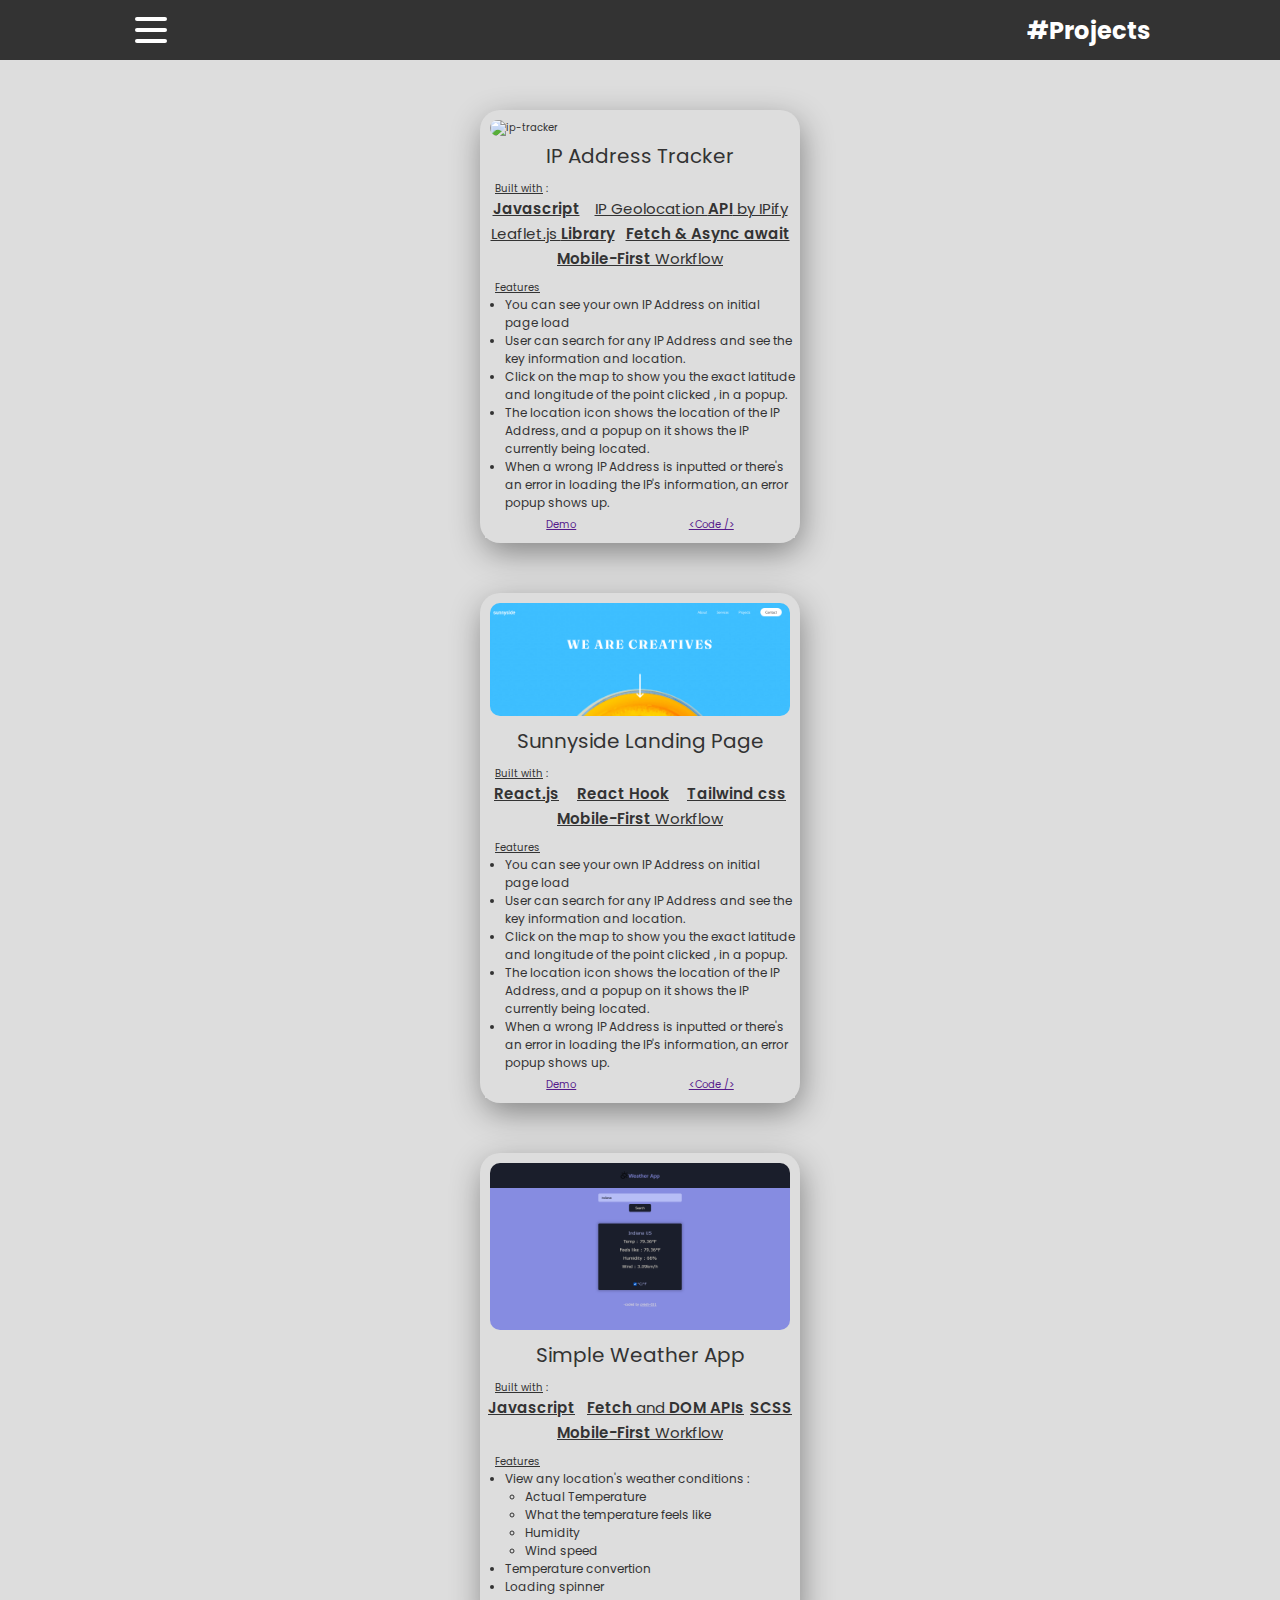
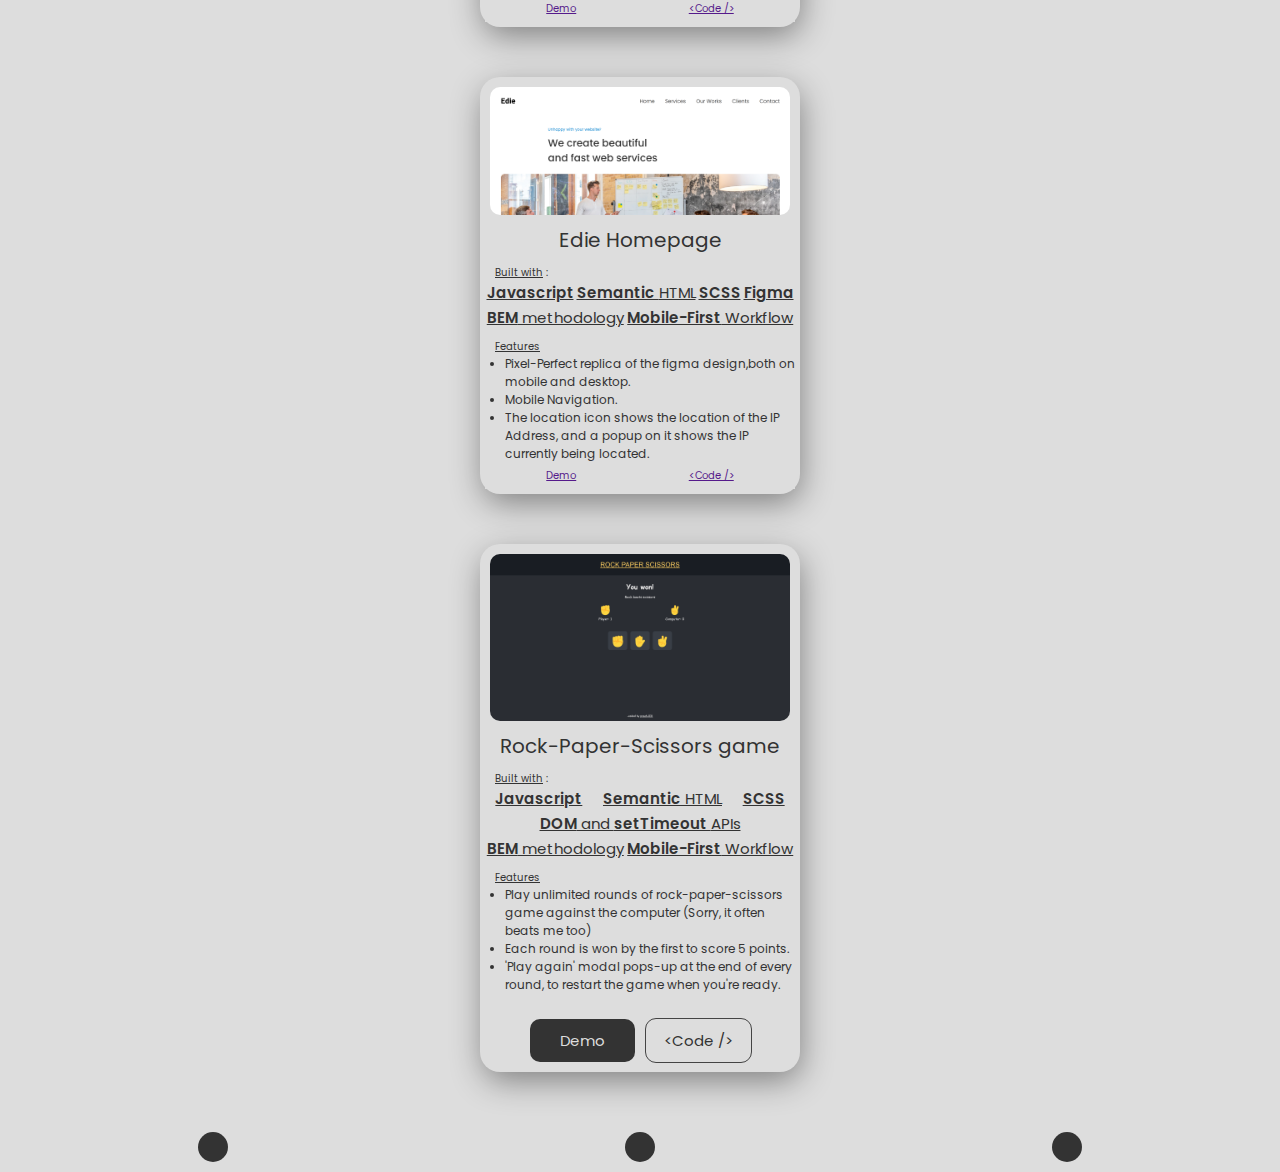
==== projects.html @ 95bb2ac0 "projects page ok" ====
<!DOCTYPE html>
<html lang="en">
  <head>
    <meta charset="UTF-8" />
    <meta http-equiv="X-UA-Compatible" content="IE=edge" />
    <meta name="viewport" content="width=device-width, initial-scale=1.0" />
    <title>Projects-page</title>
    <link rel="stylesheet" href="./css/main.css" />
    <!-- FA kit -->
    <script src="https://kit.fontawesome.com/8a6d734775.js" crossorigin="anonymous"></script>
  </head>
  <body class="projects-page">
    <header>
      <nav>
        <div class="navbar">
          <div class="container nav-container">
            <input class="checkbox" type="checkbox" name="" id="" />
            <div class="hamburger-lines">
              <span class="line line1"></span>
              <span class="line line2"></span>
              <span class="line line3"></span>
            </div>
            <div class="logo">
              <h1>&#35;Projects</h1>
            </div>

            <div class="menu-items">
              <li><a href="/">Home</a></li>
              <li><a href="#">projects</a></li>
              <li><a href="#">resume</a></li>
              <li><a href="#">about</a></li>
            </div>
          </div>
        </div>
      </nav>
    </header>
    <!-- Projects Main section -->
    <section class="projects-section">
      <!-- 1.IP Tracker Project -->
      <div class="project">
        <div><img src="./assets/Screen Shot 2022-09-09 at 16.42.26-fullpage.png" alt="ip-tracker" /></div>
        <div class="description">
          <p class="title">IP Address Tracker</p>
          <p><span class="underlined">Built with</span> :</p>
          <ul class="tools">
            <li><span class="bold">Javascript</span></li>
            <li>IP Geolocation <span class="bold">API</span> by IPify</li>
            <li>Leaflet.js <span class="bold">Library</span></li>
            <li class="bold">Fetch & Async await</li>
            <li><span class="bold">Mobile-First</span> Workflow</li>
          </ul>
          <p class="underlined">Features</p>
          <ul class="features">
            <li>You can see your own IP Address on initial page load</li>
            <li>User can search for any IP Address and see the key information and location.</li>
            <li>Click on the map to show you the exact latitude and longitude of the point clicked , in a popup.</li>
            <li>
              The location icon shows the location of the IP Address, and a popup on it shows the IP currently being
              located.
            </li>
            <li>
              When a wrong IP Address is inputted or there's an error in loading the IP's information, an error popup
              shows up.
            </li>
          </ul>
          <div class="links">
            <a href="">Demo</a>
            <a href="">&#60;Code /&#62;</a>
          </div>
        </div>
      </div>

      <!-- 2.Sunnyside Landing Page -->
      <div class="project">
        <div><img src="./assets/localhost_3000_ (1).png" /></div>
        <div class="description">
          <p class="title">Sunnyside Landing Page</p>
          <p><span class="underlined">Built with</span> :</p>
          <ul class="tools">
            <li><span class="bold">React.js</span></li>
            <li><span class="bold">React Hook</span></li>
            <li><span class="bold">Tailwind css</span></li>
            <li><span class="bold">Mobile-First</span> Workflow</li>
          </ul>
          <p class="underlined">Features</p>
          <ul class="features">
            <li>You can see your own IP Address on initial page load</li>
            <li>User can search for any IP Address and see the key information and location.</li>
            <li>Click on the map to show you the exact latitude and longitude of the point clicked , in a popup.</li>
            <li>
              The location icon shows the location of the IP Address, and a popup on it shows the IP currently being
              located.
            </li>
            <li>
              When a wrong IP Address is inputted or there's an error in loading the IP's information, an error popup
              shows up.
            </li>
          </ul>
          <div class="links">
            <a href="">Demo</a>
            <a href="">&#60;Code /&#62;</a>
          </div>
        </div>
      </div>
      <!-- 3.Weather App Project -->
      <div class="project">
        <div><img src="./assets/Screen Shot 2022-09-17 at 22.02.26-fullpage.png" /></div>
        <div class="description">
          <p class="title">Simple Weather App</p>
          <p><span class="underlined">Built with</span> :</p>
          <ul class="tools">
            <li><span class="bold">Javascript</span></li>
            <li></li>
            <li><span class="bold">Fetch</span> and <span class="bold">DOM APIs</span></li>
            <li class="bold">SCSS</li>
            <li><span class="bold">Mobile-First</span> Workflow</li>
          </ul>
          <p class="underlined">Features</p>
          <ul class="features">
            <li>
              View any location's weather conditions :
              <ul>
                <li>Actual Temperature</li>
                <li>What the temperature feels like</li>
                <li>Humidity</li>
                <li>Wind speed</li>
              </ul>
            </li>
            <li>Temperature convertion</li>
            <li>Loading spinner</li>
          </ul>
          <div class="links">
            <a href="">Demo</a>
            <a href="">&#60;Code /&#62;</a>
          </div>
        </div>
      </div>
      <!-- 4.Edie Homepage -->
      <div class="project">
        <div><img src="./assets/_C__Users_HP_Desktop_devchallenges_done_edie-homepage-master_index.html.png" /></div>
        <div class="description">
          <p class="title">Edie Homepage</p>
          <p><span class="underlined">Built with</span> :</p>
          <ul class="tools">
            <li><span class="bold">Javascript</span></li>
            <li><span class="bold">Semantic </span>HTML</li>
            <li><span class="bold">SCSS</span></li>
            <li><span class="bold">Figma</span></li>
            <li><span class="bold">BEM</span> methodology</li>
            <li><span class="bold">Mobile-First</span> Workflow</li>
          </ul>
          <p class="underlined">Features</p>
          <ul class="features">
            <li>Pixel-Perfect replica of the figma design,both on mobile and desktop.</li>
            <li>Mobile Navigation.</li>
            <li>
              The location icon shows the location of the IP Address, and a popup on it shows the IP currently being
              located.
            </li>
          </ul>
          <div class="links">
            <a href="">Demo</a>
            <a href="">&#60;Code /&#62;</a>
          </div>
        </div>
      </div>

      <!-- 4.Rock-Paper-Scissors -->
      <div class="project">
        <div><img src="./assets/Screen Shot 2022-09-06 at 10.25.56-fullpage.png" /></div>
        <div class="description">
          <p class="title">Rock-Paper-Scissors game</p>
          <p><span class="underlined">Built with</span> :</p>
          <ul class="tools">
            <li><span class="bold">Javascript</span></li>
            <li><span class="bold">Semantic</span> HTML</li>
            <li><span class="bold">SCSS</span></li>
            <li><span class="bold">DOM</span> and <span class="bold">setTimeout </span>APIs</li>
            <li><span class="bold">BEM</span> methodology</li>
            <li><span class="bold">Mobile-First</span> Workflow</li>
          </ul>
          <p class="underlined">Features</p>
          <ul class="features">
            <li>
              Play unlimited rounds of rock-paper-scissors game against the computer (Sorry, it often beats me too)
            </li>
            <li>Each round is won by the first to score 5 points.</li>
            <li>'Play again' modal pops-up at the end of every round, to restart the game when you're ready.</li>
          </ul>
          <div class="project-links">
            <a href="">Demo</a>
            <a href="">&#60;Code /&#62;</a>
          </div>
        </div>
      </div>
    </section>
    <!-- Footer-Links section -->
    <section class="links">
      <div>
        <i class="fa-brands fa-github"></i>
      </div>
      <div>
        <i class="fa-regular fa-envelope"></i>
      </div>
      <div>
        <i class="fa-brands fa-twitter"></i>
      </div>
    </section>
  </body>
</html>
---- css/main.css ----
@import"https://fonts.googleapis.com/css2?family=Poppins:ital,wght@0,100;0,200;0,300;0,400;0,500;0,600;0,700;0,800;0,900;1,100;1,200;1,300;1,400;1,500;1,600;1,700;1,800;1,900&display=swap";*{margin:0;padding:0;box-sizing:border-box}body{font-family:"Poppins",sans-serif}.container{max-width:1050px;width:90%;margin:auto}.navbar{width:100%;background-color:#333}.nav-container{display:flex;justify-content:space-between;align-items:center;height:62px}.navbar .menu-items{display:flex}.navbar .nav-container li{list-style:none}.navbar .nav-container a{text-decoration:none;color:#fff;font-weight:500;font-size:1.2rem;padding:.7rem}.navbar .nav-container a:hover{font-weight:bolder}.nav-container{display:block;position:relative;height:60px}.nav-container .checkbox{position:absolute;display:block;height:32px;width:32px;top:20px;left:20px;z-index:5;opacity:0;cursor:pointer}.nav-container .hamburger-lines{display:block;height:26px;width:32px;position:absolute;top:17px;left:20px;z-index:2;display:flex;flex-direction:column;justify-content:space-between}.nav-container .hamburger-lines .line{display:block;height:4px;width:100%;border-radius:10px;background:#fff}.nav-container .hamburger-lines .line1{transform-origin:0% 0%;transition:transform .4s ease-in-out}.nav-container .hamburger-lines .line2{transition:transform .2s ease-in-out}.nav-container .hamburger-lines .line3{transform-origin:0% 100%;transition:transform .4s ease-in-out}.navbar .menu-items{padding-top:120px;background-color:#333;height:100vh;width:100%;transform:translate(-150%);display:flex;flex-direction:column;margin-left:-40px;padding-left:50px;transition:transform .5s ease-in-out;text-align:center}.navbar .menu-items li{margin-bottom:1.2rem;font-size:1.5rem;font-weight:500}.logo{position:absolute;right:15px;font-size:1.2rem;color:#fff;height:100%;display:flex;align-items:center}.nav-container input[type=checkbox]:checked~.menu-items{transform:translateX(0)}.nav-container input[type=checkbox]:checked~.hamburger-lines .line1{transform:rotate(45deg)}.nav-container input[type=checkbox]:checked~.hamburger-lines .line2{transform:scaleY(0)}.nav-container input[type=checkbox]:checked~.hamburger-lines .line3{transform:rotate(-45deg)}.nav-container input[type=checkbox]:checked~.logo{display:none}.projects-page{background-color:#ddd;color:#333}.projects-page .projects-section{margin-top:5rem}.projects-page .projects-section .project{border-radius:20px;padding:.5rem;box-shadow:2px 10px 33px -2px rgba(0,0,0,.43);width:32rem;margin:0 auto 5rem auto}.projects-page .projects-section .project div:first-of-type{padding:.5rem}.projects-page .projects-section .project div:first-of-type img{width:100%;height:100%;object-fit:cover;border-radius:10px;transition:transform .3s ease-in-out}.projects-page .projects-section .project div:first-of-type img:hover{transform:scale(1.02)}.projects-page .projects-section .project .description .title{font-size:2rem;text-align:center;margin-bottom:1rem}.projects-page .projects-section .project .description .underlined{text-decoration:underline;margin-left:1rem}.projects-page .projects-section .project .description .tools{list-style-type:none;display:flex;flex-wrap:wrap;row-gap:.2rem;margin-bottom:1rem;justify-content:space-around}.projects-page .projects-section .project .description .tools li{font-size:1.5rem;text-decoration:underline}.projects-page .projects-section .project .description .tools .bold{font-weight:600}.projects-page .projects-section .project .description .features{padding:0 0 0 2rem}.projects-page .projects-section .project .description .features li{font-size:1.2rem}.projects-page .projects-section .project .description .features li ul{margin-left:2rem}.projects-page .projects-section .project .description .project-links{text-align:center;margin-top:2rem}.projects-page .projects-section .project .description .project-links a{display:inline-block;text-decoration:none;font-size:1.5rem;cursor:pointer;border-radius:10px;margin:0 .4rem}.projects-page .projects-section .project .description .project-links a:first-of-type{background-color:#333;color:#ddd;padding:1rem 3rem}.projects-page .projects-section .project .description .project-links a:last-of-type{background-color:rgba(0,0,0,0);outline:1px solid #444;color:#333;padding:1rem 1.8rem}*,*::after,*::before{padding:0;margin:0;box-sizing:border-box}html{font-size:62.5%;color:#ddd;position:relative;min-height:100%}.home-page{background-color:#333;margin-bottom:50px}.home-page .overall .hello{text-align:center;margin-top:5rem}.home-page .overall .intro{padding-left:2rem;list-style-type:square;margin-top:2rem}.home-page .overall .intro ::marker{font-size:1.5rem}.home-page .overall .intro__name{font-size:2rem;margin-bottom:.5rem}.home-page .overall .intro__role{font-size:1.5rem}.home-page .overall .homepage-links{display:flex;flex-direction:column;margin-top:4rem;margin-bottom:8rem;column-gap:2rem;font-size:.8rem;list-style-type:none}.home-page .overall .homepage-links div:first-of-type{display:flex;justify-content:center;column-gap:1rem;margin-bottom:.6rem}.home-page .overall .homepage-links div:last-of-type{display:flex;justify-content:center}.home-page .overall .underlined{text-decoration:underline}.home-page .main-footer{display:grid;place-items:center;padding:.5rem;bottom:0;position:absolute;bottom:0;left:0;width:100%}.home-page .main-footer a{color:inherit}.links{display:flex;justify-content:space-around;background-color:#ddd;padding:1rem 0}.links div{background-color:#333;border-radius:50%;overflow:hidden;padding:1.5rem;cursor:pointer;color:#ddd}.links .fa-brands,.links .fa-regular{font-size:50px}
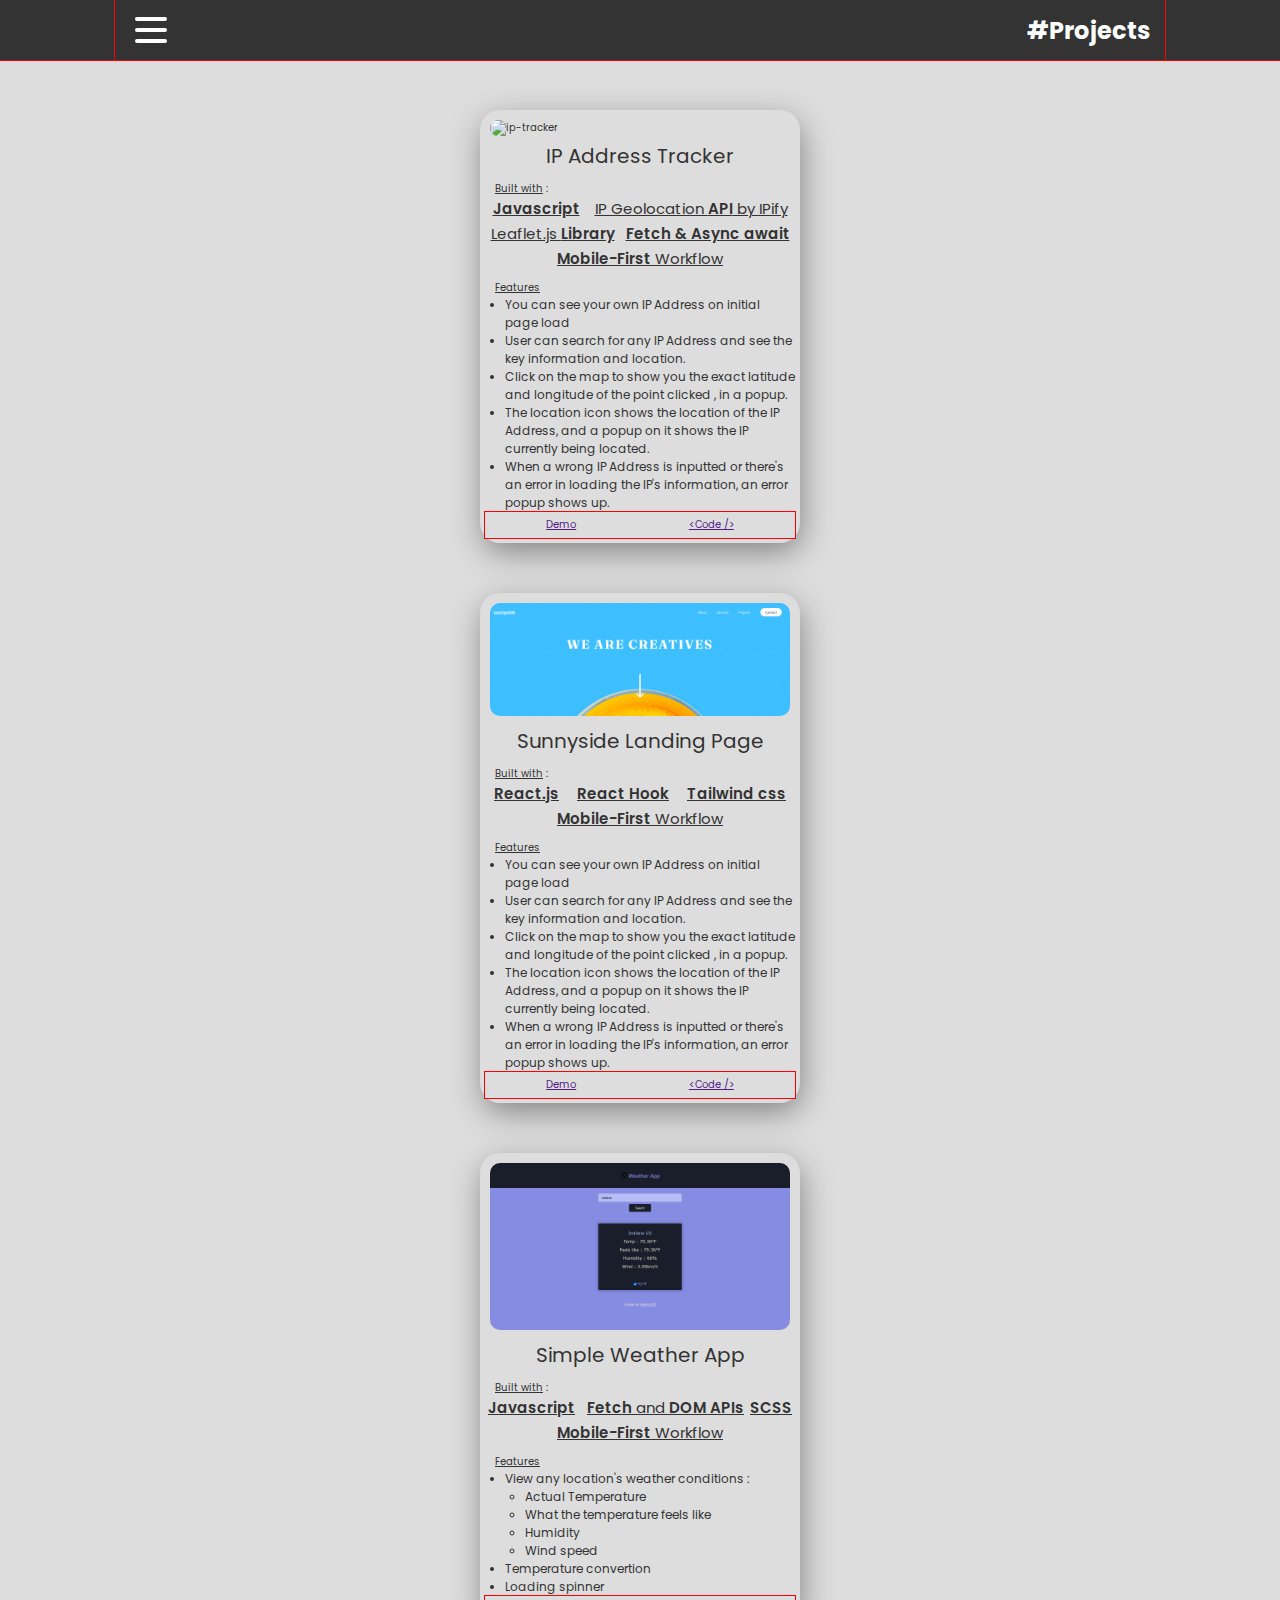
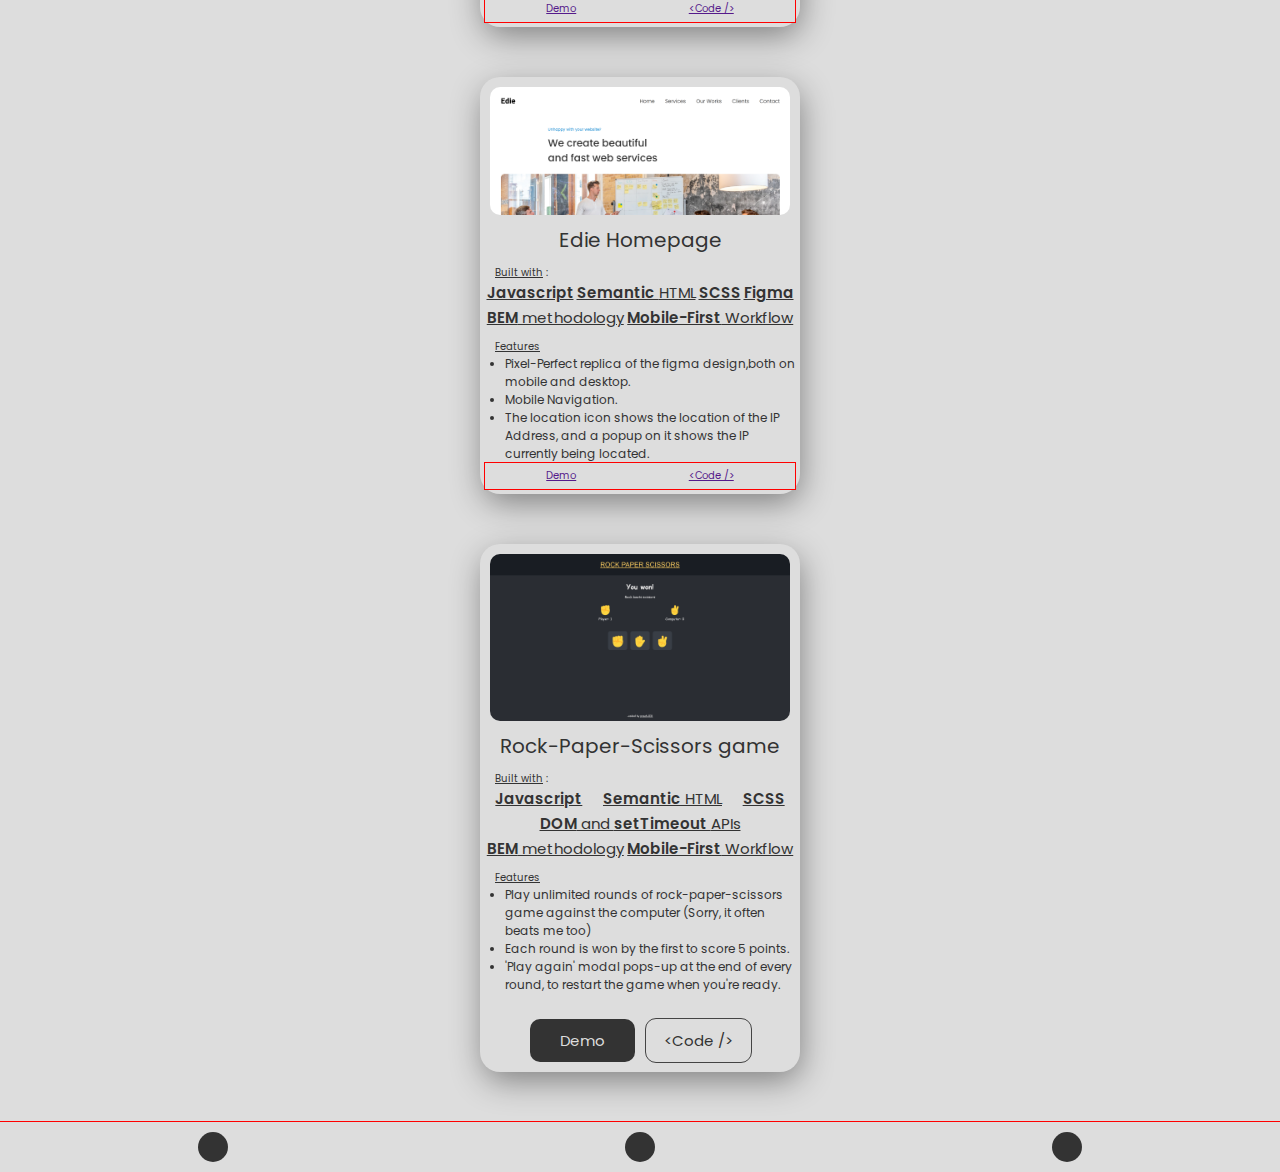
==== commit 90bd4306: "debugging homepage-links" ====
--- a/projects.html
+++ b/projects.html
@@ -6,6 +6,13 @@
     <meta name="viewport" content="width=device-width, initial-scale=1.0" />
     <title>Projects-page</title>
     <link rel="stylesheet" href="./css/main.css" />
+
+    <!-- favicon -->
+    <link rel="apple-touch-icon" sizes="180x180" href="/apple-touch-icon.png" />
+    <link rel="icon" type="image/png" sizes="32x32" href="/favicon-32x32.png" />
+    <link rel="icon" type="image/png" sizes="16x16" href="/favicon-16x16.png" />
+    <link rel="manifest" href="/site.webmanifest" />
+
     <!-- FA kit -->
     <script src="https://kit.fontawesome.com/8a6d734775.js" crossorigin="anonymous"></script>
   </head>
--- a/css/main.css
+++ b/css/main.css
@@ -1 +1 @@
-@import"https://fonts.googleapis.com/css2?family=Poppins:ital,wght@0,100;0,200;0,300;0,400;0,500;0,600;0,700;0,800;0,900;1,100;1,200;1,300;1,400;1,500;1,600;1,700;1,800;1,900&display=swap";*{margin:0;padding:0;box-sizing:border-box}body{font-family:"Poppins",sans-serif}.container{max-width:1050px;width:90%;margin:auto}.navbar{width:100%;background-color:#333}.nav-container{display:flex;justify-content:space-between;align-items:center;height:62px}.navbar .menu-items{display:flex}.navbar .nav-container li{list-style:none}.navbar .nav-container a{text-decoration:none;color:#fff;font-weight:500;font-size:1.2rem;padding:.7rem}.navbar .nav-container a:hover{font-weight:bolder}.nav-container{display:block;position:relative;height:60px}.nav-container .checkbox{position:absolute;display:block;height:32px;width:32px;top:20px;left:20px;z-index:5;opacity:0;cursor:pointer}.nav-container .hamburger-lines{display:block;height:26px;width:32px;position:absolute;top:17px;left:20px;z-index:2;display:flex;flex-direction:column;justify-content:space-between}.nav-container .hamburger-lines .line{display:block;height:4px;width:100%;border-radius:10px;background:#fff}.nav-container .hamburger-lines .line1{transform-origin:0% 0%;transition:transform .4s ease-in-out}.nav-container .hamburger-lines .line2{transition:transform .2s ease-in-out}.nav-container .hamburger-lines .line3{transform-origin:0% 100%;transition:transform .4s ease-in-out}.navbar .menu-items{padding-top:120px;background-color:#333;height:100vh;width:100%;transform:translate(-150%);display:flex;flex-direction:column;margin-left:-40px;padding-left:50px;transition:transform .5s ease-in-out;text-align:center}.navbar .menu-items li{margin-bottom:1.2rem;font-size:1.5rem;font-weight:500}.logo{position:absolute;right:15px;font-size:1.2rem;color:#fff;height:100%;display:flex;align-items:center}.nav-container input[type=checkbox]:checked~.menu-items{transform:translateX(0)}.nav-container input[type=checkbox]:checked~.hamburger-lines .line1{transform:rotate(45deg)}.nav-container input[type=checkbox]:checked~.hamburger-lines .line2{transform:scaleY(0)}.nav-container input[type=checkbox]:checked~.hamburger-lines .line3{transform:rotate(-45deg)}.nav-container input[type=checkbox]:checked~.logo{display:none}.projects-page{background-color:#ddd;color:#333}.projects-page .projects-section{margin-top:5rem}.projects-page .projects-section .project{border-radius:20px;padding:.5rem;box-shadow:2px 10px 33px -2px rgba(0,0,0,.43);width:32rem;margin:0 auto 5rem auto}.projects-page .projects-section .project div:first-of-type{padding:.5rem}.projects-page .projects-section .project div:first-of-type img{width:100%;height:100%;object-fit:cover;border-radius:10px;transition:transform .3s ease-in-out}.projects-page .projects-section .project div:first-of-type img:hover{transform:scale(1.02)}.projects-page .projects-section .project .description .title{font-size:2rem;text-align:center;margin-bottom:1rem}.projects-page .projects-section .project .description .underlined{text-decoration:underline;margin-left:1rem}.projects-page .projects-section .project .description .tools{list-style-type:none;display:flex;flex-wrap:wrap;row-gap:.2rem;margin-bottom:1rem;justify-content:space-around}.projects-page .projects-section .project .description .tools li{font-size:1.5rem;text-decoration:underline}.projects-page .projects-section .project .description .tools .bold{font-weight:600}.projects-page .projects-section .project .description .features{padding:0 0 0 2rem}.projects-page .projects-section .project .description .features li{font-size:1.2rem}.projects-page .projects-section .project .description .features li ul{margin-left:2rem}.projects-page .projects-section .project .description .project-links{text-align:center;margin-top:2rem}.projects-page .projects-section .project .description .project-links a{display:inline-block;text-decoration:none;font-size:1.5rem;cursor:pointer;border-radius:10px;margin:0 .4rem}.projects-page .projects-section .project .description .project-links a:first-of-type{background-color:#333;color:#ddd;padding:1rem 3rem}.projects-page .projects-section .project .description .project-links a:last-of-type{background-color:rgba(0,0,0,0);outline:1px solid #444;color:#333;padding:1rem 1.8rem}*,*::after,*::before{padding:0;margin:0;box-sizing:border-box}html{font-size:62.5%;color:#ddd;position:relative;min-height:100%}.home-page{background-color:#333;margin-bottom:50px}.home-page .overall .hello{text-align:center;margin-top:5rem}.home-page .overall .intro{padding-left:2rem;list-style-type:square;margin-top:2rem}.home-page .overall .intro ::marker{font-size:1.5rem}.home-page .overall .intro__name{font-size:2rem;margin-bottom:.5rem}.home-page .overall .intro__role{font-size:1.5rem}.home-page .overall .homepage-links{display:flex;flex-direction:column;margin-top:4rem;margin-bottom:8rem;column-gap:2rem;font-size:.8rem;list-style-type:none}.home-page .overall .homepage-links div:first-of-type{display:flex;justify-content:center;column-gap:1rem;margin-bottom:.6rem}.home-page .overall .homepage-links div:last-of-type{display:flex;justify-content:center}.home-page .overall .underlined{text-decoration:underline}.home-page .main-footer{display:grid;place-items:center;padding:.5rem;bottom:0;position:absolute;bottom:0;left:0;width:100%}.home-page .main-footer a{color:inherit}.links{display:flex;justify-content:space-around;background-color:#ddd;padding:1rem 0}.links div{background-color:#333;border-radius:50%;overflow:hidden;padding:1.5rem;cursor:pointer;color:#ddd}.links .fa-brands,.links .fa-regular{font-size:50px}+@import"https://fonts.googleapis.com/css2?family=Poppins:ital,wght@0,100;0,200;0,300;0,400;0,500;0,600;0,700;0,800;0,900;1,100;1,200;1,300;1,400;1,500;1,600;1,700;1,800;1,900&display=swap";*{margin:0;padding:0;box-sizing:border-box}body{font-family:"Poppins",sans-serif}.container{max-width:1050px;width:90%;margin:auto}.navbar{width:100%;outline:1px solid red;background-color:#333}.nav-container{display:flex;justify-content:space-between;align-items:center;height:62px;outline:1px solid red}.navbar .menu-items{display:flex}.navbar .nav-container li{list-style:none}.navbar .nav-container a{text-decoration:none;color:#fff;font-weight:500;font-size:1.2rem;padding:.7rem}.navbar .nav-container a:hover{font-weight:bolder}.nav-container{display:block;position:relative;height:60px}.nav-container .checkbox{position:absolute;display:block;height:32px;width:32px;top:20px;left:20px;z-index:5;opacity:0;cursor:pointer}.nav-container .hamburger-lines{display:block;height:26px;width:32px;position:absolute;top:17px;left:20px;z-index:2;display:flex;flex-direction:column;justify-content:space-between}.nav-container .hamburger-lines .line{display:block;height:4px;width:100%;border-radius:10px;background:#fff}.nav-container .hamburger-lines .line1{transform-origin:0% 0%;transition:transform .4s ease-in-out}.nav-container .hamburger-lines .line2{transition:transform .2s ease-in-out}.nav-container .hamburger-lines .line3{transform-origin:0% 100%;transition:transform .4s ease-in-out}.navbar .menu-items{padding-top:120px;background-color:#333;height:100vh;width:100%;transform:translate(-150%);display:flex;flex-direction:column;margin-left:-40px;padding-left:50px;transition:transform .5s ease-in-out;text-align:center}.navbar .menu-items li{margin-bottom:1.2rem;font-size:1.5rem;font-weight:500}.logo{position:absolute;right:15px;font-size:1.2rem;color:#fff;height:100%;display:flex;align-items:center}.nav-container input[type=checkbox]:checked~.menu-items{transform:translateX(0)}.nav-container input[type=checkbox]:checked~.hamburger-lines .line1{transform:rotate(45deg)}.nav-container input[type=checkbox]:checked~.hamburger-lines .line2{transform:scaleY(0)}.nav-container input[type=checkbox]:checked~.hamburger-lines .line3{transform:rotate(-45deg)}.nav-container input[type=checkbox]:checked~.logo{display:none}.projects-page{background-color:#ddd;color:#333}.projects-page .projects-section{margin-top:5rem}.projects-page .projects-section .project{border-radius:20px;padding:.5rem;box-shadow:2px 10px 33px -2px rgba(0,0,0,.43);width:32rem;margin:0 auto 5rem auto}.projects-page .projects-section .project div:first-of-type{padding:.5rem}.projects-page .projects-section .project div:first-of-type img{width:100%;height:100%;object-fit:cover;border-radius:10px;transition:transform .3s ease-in-out}.projects-page .projects-section .project div:first-of-type img:hover{transform:scale(1.02)}.projects-page .projects-section .project .description .title{font-size:2rem;text-align:center;margin-bottom:1rem}.projects-page .projects-section .project .description .underlined{text-decoration:underline;margin-left:1rem}.projects-page .projects-section .project .description .tools{list-style-type:none;display:flex;flex-wrap:wrap;row-gap:.2rem;margin-bottom:1rem;justify-content:space-around}.projects-page .projects-section .project .description .tools li{font-size:1.5rem;text-decoration:underline}.projects-page .projects-section .project .description .tools .bold{font-weight:600}.projects-page .projects-section .project .description .features{padding:0 0 0 2rem}.projects-page .projects-section .project .description .features li{font-size:1.2rem}.projects-page .projects-section .project .description .features li ul{margin-left:2rem}.projects-page .projects-section .project .description .project-links{text-align:center;margin-top:2rem}.projects-page .projects-section .project .description .project-links a{display:inline-block;text-decoration:none;font-size:1.5rem;cursor:pointer;border-radius:10px;margin:0 .4rem}.projects-page .projects-section .project .description .project-links a:first-of-type{background-color:#333;color:#ddd;padding:1rem 3rem}.projects-page .projects-section .project .description .project-links a:last-of-type{background-color:rgba(0,0,0,0);outline:1px solid #444;color:#333;padding:1rem 1.8rem}*,*::after,*::before{padding:0;margin:0;box-sizing:border-box}html{font-size:62.5%;color:#ddd}.home-page{background-color:#333}.home-page .overall{height:calc(100vh - 62px);outline:1px solid red;padding-top:2rem}.home-page .overall .hello{text-align:center;margin-top:5rem}.home-page .overall .intro{padding-left:2rem;list-style-type:square}.home-page .overall .intro ::marker{font-size:1.5rem}.home-page .overall .intro__name{font-size:2rem;margin-bottom:.5rem}.home-page .overall .intro__role{font-size:1.5rem}.home-page .overall .homepage-links{display:flex;flex-direction:column;margin-top:4rem;margin-bottom:8rem;column-gap:2rem;font-size:.8rem;list-style-type:none}.home-page .overall .homepage-links div:first-of-type{display:flex;justify-content:center;column-gap:1rem;margin-bottom:.6rem}.home-page .overall .homepage-links div:last-of-type{display:flex;justify-content:center}.home-page .overall .underlined{text-decoration:underline}.home-page .main-footer{display:grid;place-items:center;padding:.5rem;bottom:0}.home-page .main-footer a{color:inherit}.links{display:flex;justify-content:space-around;background-color:#ddd;padding:1rem 0;outline:1px solid red}.links div{background-color:#333;border-radius:50%;overflow:hidden;padding:1.5rem;cursor:pointer;color:#ddd}.links .fa-brands,.links .fa-regular{font-size:50px}.homepage-links{position:absolute;width:100%;bottom:0}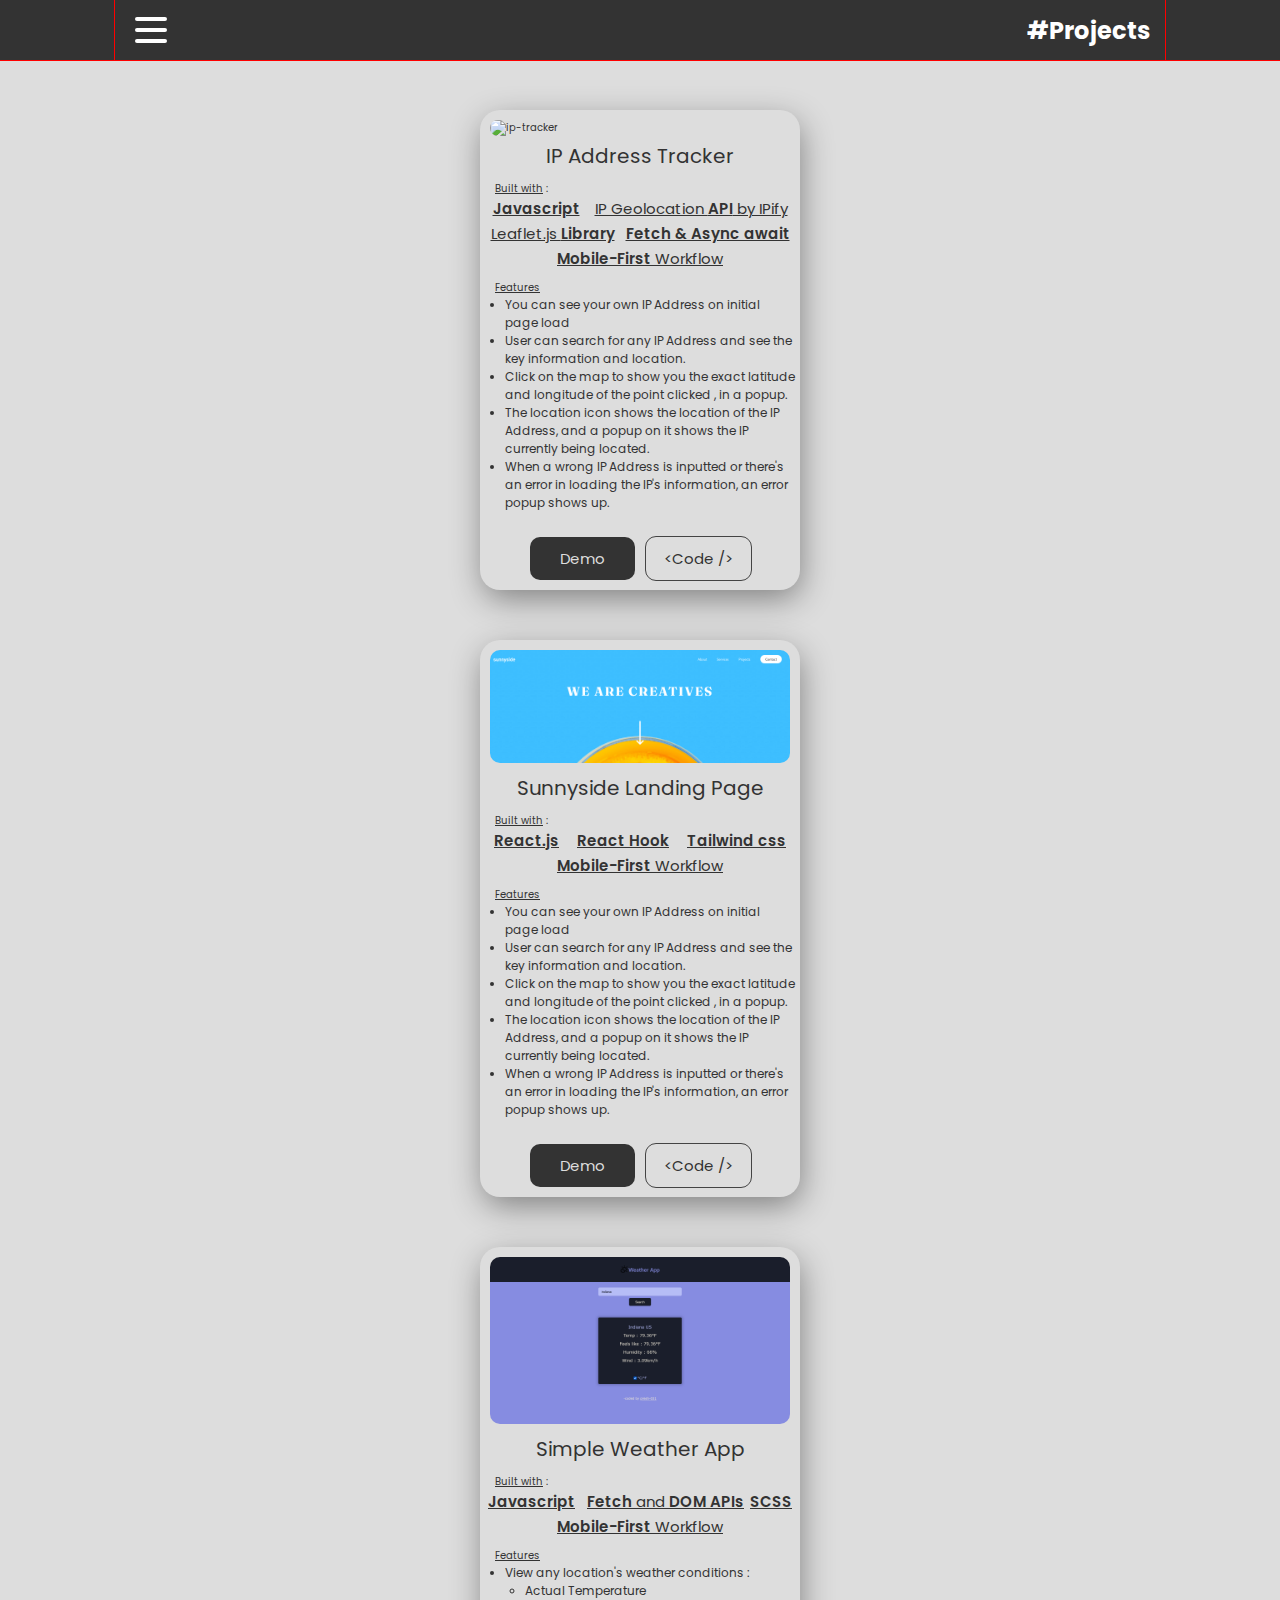
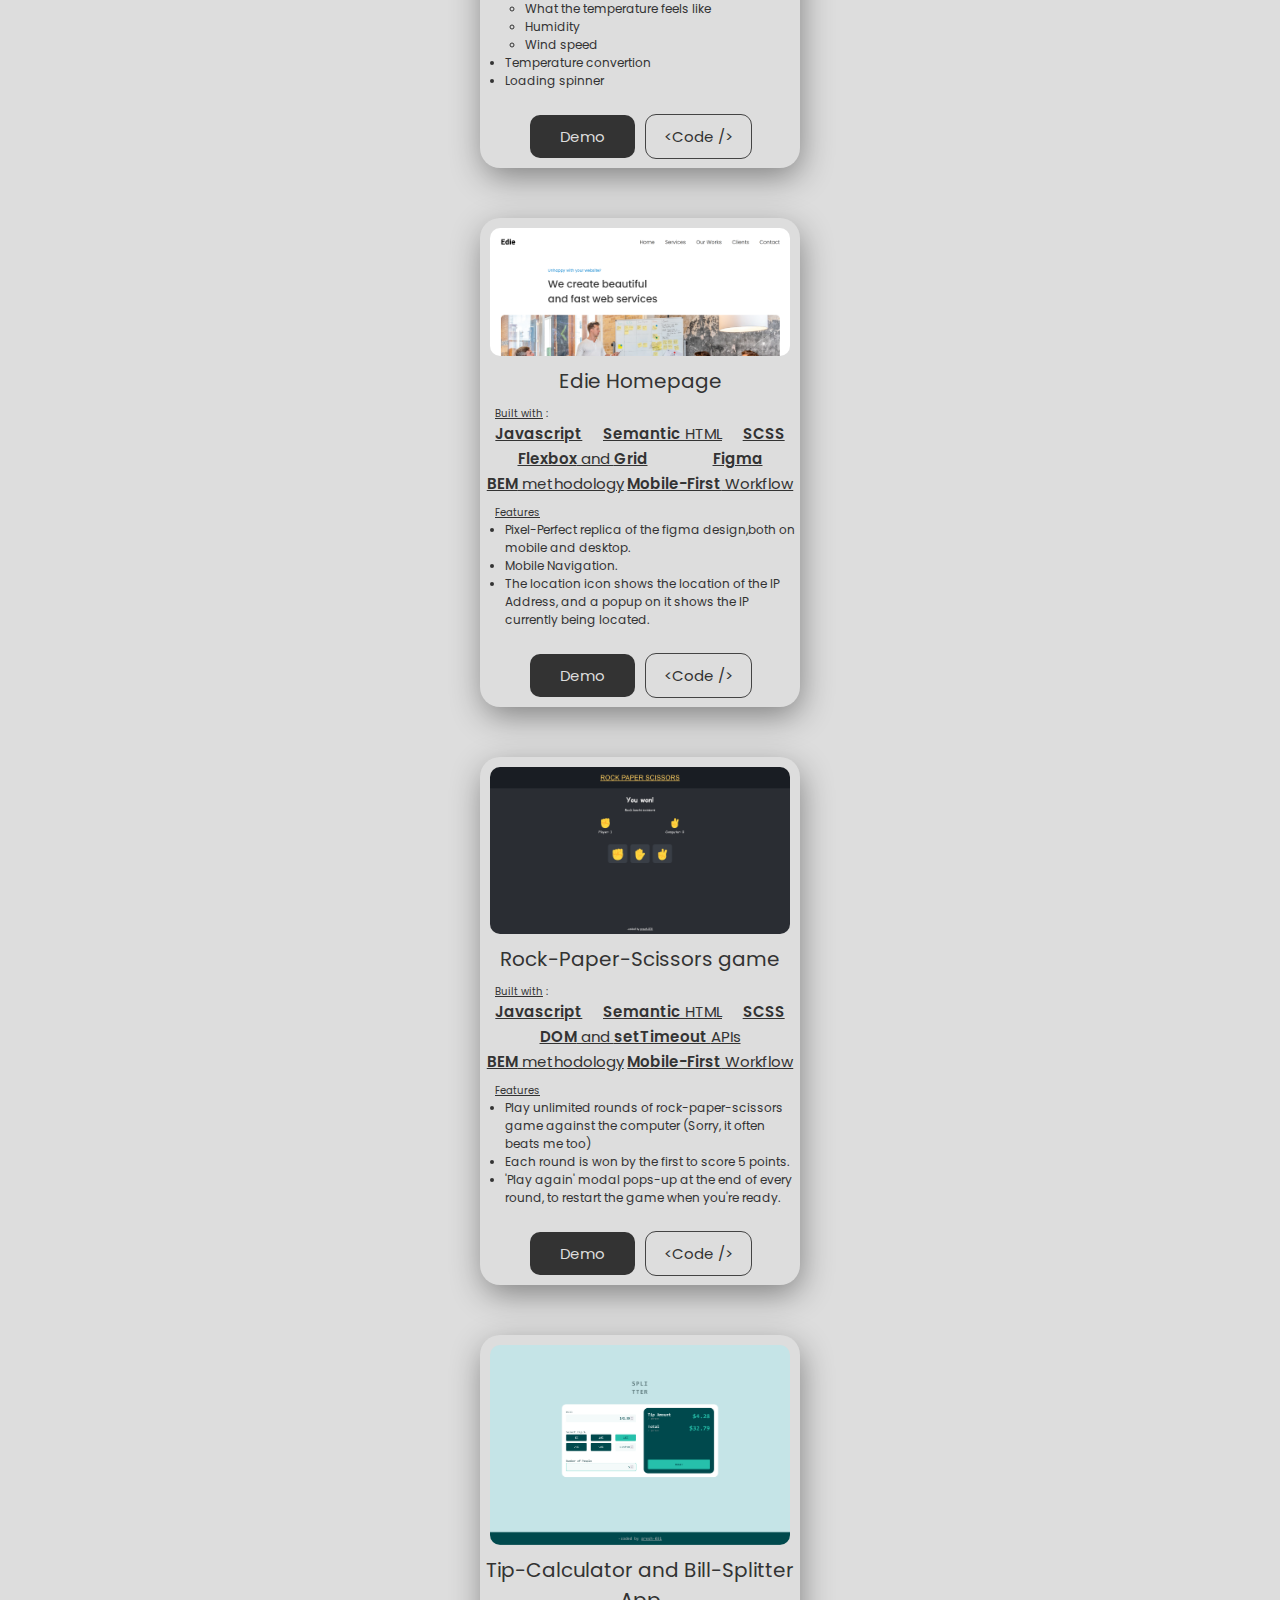
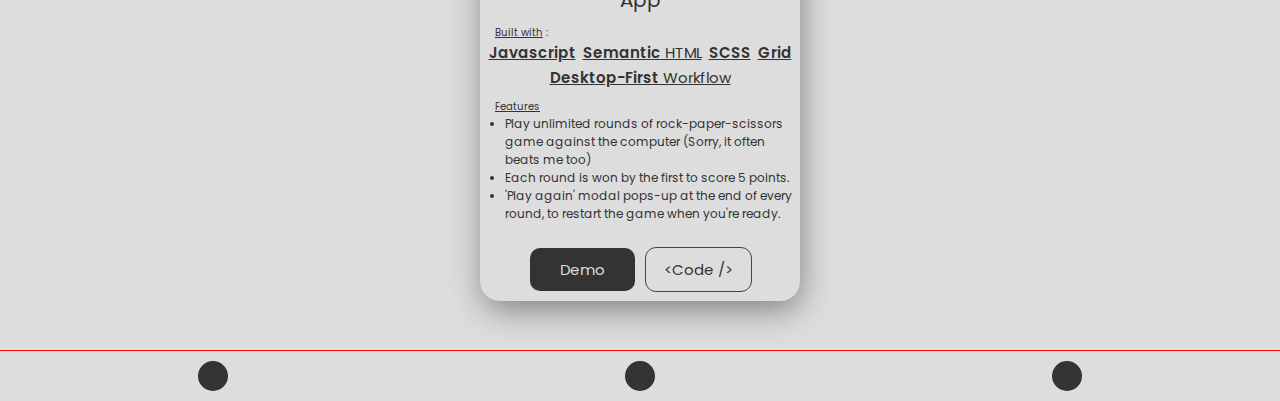
==== commit 64b83d97: "added bill splitter, onto changing image for sunnyside" ====
--- a/projects.html
+++ b/projects.html
@@ -33,9 +33,10 @@
 
             <div class="menu-items">
               <li><a href="/">Home</a></li>
+              <li><a href="#">about</a></li>
               <li><a href="#">projects</a></li>
               <li><a href="#">resume</a></li>
-              <li><a href="#">about</a></li>
+              <li><a href="#">contact</a></li>
             </div>
           </div>
         </div>
@@ -70,7 +71,7 @@
               shows up.
             </li>
           </ul>
-          <div class="links">
+          <div class="project-links">
             <a href="">Demo</a>
             <a href="">&#60;Code /&#62;</a>
           </div>
@@ -103,7 +104,7 @@
               shows up.
             </li>
           </ul>
-          <div class="links">
+          <div class="project-links">
             <a href="">Demo</a>
             <a href="">&#60;Code /&#62;</a>
           </div>
@@ -136,7 +137,7 @@
             <li>Temperature convertion</li>
             <li>Loading spinner</li>
           </ul>
-          <div class="links">
+          <div class="project-links">
             <a href="">Demo</a>
             <a href="">&#60;Code /&#62;</a>
           </div>
@@ -152,6 +153,7 @@
             <li><span class="bold">Javascript</span></li>
             <li><span class="bold">Semantic </span>HTML</li>
             <li><span class="bold">SCSS</span></li>
+            <li><span class="bold">Flexbox</span> and <span class="bold">Grid</span></li>
             <li><span class="bold">Figma</span></li>
             <li><span class="bold">BEM</span> methodology</li>
             <li><span class="bold">Mobile-First</span> Workflow</li>
@@ -165,7 +167,7 @@
               located.
             </li>
           </ul>
-          <div class="links">
+          <div class="project-links">
             <a href="">Demo</a>
             <a href="">&#60;Code /&#62;</a>
           </div>
@@ -185,6 +187,33 @@
             <li><span class="bold">DOM</span> and <span class="bold">setTimeout </span>APIs</li>
             <li><span class="bold">BEM</span> methodology</li>
             <li><span class="bold">Mobile-First</span> Workflow</li>
+          </ul>
+          <p class="underlined">Features</p>
+          <ul class="features">
+            <li>
+              Play unlimited rounds of rock-paper-scissors game against the computer (Sorry, it often beats me too)
+            </li>
+            <li>Each round is won by the first to score 5 points.</li>
+            <li>'Play again' modal pops-up at the end of every round, to restart the game when you're ready.</li>
+          </ul>
+          <div class="project-links">
+            <a href="">Demo</a>
+            <a href="">&#60;Code /&#62;</a>
+          </div>
+        </div>
+      </div>
+      <!-- 5.Tip Calculator -->
+      <div class="project">
+        <div><img src="./assets/Screen Shot 2022-09-15 at 14.52.50-fullpage.png" /></div>
+        <div class="description">
+          <p class="title">Tip-Calculator and Bill-Splitter App</p>
+          <p><span class="underlined">Built with</span> :</p>
+          <ul class="tools">
+            <li><span class="bold">Javascript</span></li>
+            <li><span class="bold">Semantic</span> HTML</li>
+            <li><span class="bold">SCSS</span></li>
+            <li><span class="bold">Grid</span></li>
+            <li><span class="bold">Desktop-First</span> Workflow</li>
           </ul>
           <p class="underlined">Features</p>
           <ul class="features">
--- a/css/main.css
+++ b/css/main.css
@@ -1 +1 @@
-@import"https://fonts.googleapis.com/css2?family=Poppins:ital,wght@0,100;0,200;0,300;0,400;0,500;0,600;0,700;0,800;0,900;1,100;1,200;1,300;1,400;1,500;1,600;1,700;1,800;1,900&display=swap";*{margin:0;padding:0;box-sizing:border-box}body{font-family:"Poppins",sans-serif}.container{max-width:1050px;width:90%;margin:auto}.navbar{width:100%;outline:1px solid red;background-color:#333}.nav-container{display:flex;justify-content:space-between;align-items:center;height:62px;outline:1px solid red}.navbar .menu-items{display:flex}.navbar .nav-container li{list-style:none}.navbar .nav-container a{text-decoration:none;color:#fff;font-weight:500;font-size:1.2rem;padding:.7rem}.navbar .nav-container a:hover{font-weight:bolder}.nav-container{display:block;position:relative;height:60px}.nav-container .checkbox{position:absolute;display:block;height:32px;width:32px;top:20px;left:20px;z-index:5;opacity:0;cursor:pointer}.nav-container .hamburger-lines{display:block;height:26px;width:32px;position:absolute;top:17px;left:20px;z-index:2;display:flex;flex-direction:column;justify-content:space-between}.nav-container .hamburger-lines .line{display:block;height:4px;width:100%;border-radius:10px;background:#fff}.nav-container .hamburger-lines .line1{transform-origin:0% 0%;transition:transform .4s ease-in-out}.nav-container .hamburger-lines .line2{transition:transform .2s ease-in-out}.nav-container .hamburger-lines .line3{transform-origin:0% 100%;transition:transform .4s ease-in-out}.navbar .menu-items{padding-top:120px;background-color:#333;height:100vh;width:100%;transform:translate(-150%);display:flex;flex-direction:column;margin-left:-40px;padding-left:50px;transition:transform .5s ease-in-out;text-align:center}.navbar .menu-items li{margin-bottom:1.2rem;font-size:1.5rem;font-weight:500}.logo{position:absolute;right:15px;font-size:1.2rem;color:#fff;height:100%;display:flex;align-items:center}.nav-container input[type=checkbox]:checked~.menu-items{transform:translateX(0)}.nav-container input[type=checkbox]:checked~.hamburger-lines .line1{transform:rotate(45deg)}.nav-container input[type=checkbox]:checked~.hamburger-lines .line2{transform:scaleY(0)}.nav-container input[type=checkbox]:checked~.hamburger-lines .line3{transform:rotate(-45deg)}.nav-container input[type=checkbox]:checked~.logo{display:none}.projects-page{background-color:#ddd;color:#333}.projects-page .projects-section{margin-top:5rem}.projects-page .projects-section .project{border-radius:20px;padding:.5rem;box-shadow:2px 10px 33px -2px rgba(0,0,0,.43);width:32rem;margin:0 auto 5rem auto}.projects-page .projects-section .project div:first-of-type{padding:.5rem}.projects-page .projects-section .project div:first-of-type img{width:100%;height:100%;object-fit:cover;border-radius:10px;transition:transform .3s ease-in-out}.projects-page .projects-section .project div:first-of-type img:hover{transform:scale(1.02)}.projects-page .projects-section .project .description .title{font-size:2rem;text-align:center;margin-bottom:1rem}.projects-page .projects-section .project .description .underlined{text-decoration:underline;margin-left:1rem}.projects-page .projects-section .project .description .tools{list-style-type:none;display:flex;flex-wrap:wrap;row-gap:.2rem;margin-bottom:1rem;justify-content:space-around}.projects-page .projects-section .project .description .tools li{font-size:1.5rem;text-decoration:underline}.projects-page .projects-section .project .description .tools .bold{font-weight:600}.projects-page .projects-section .project .description .features{padding:0 0 0 2rem}.projects-page .projects-section .project .description .features li{font-size:1.2rem}.projects-page .projects-section .project .description .features li ul{margin-left:2rem}.projects-page .projects-section .project .description .project-links{text-align:center;margin-top:2rem}.projects-page .projects-section .project .description .project-links a{display:inline-block;text-decoration:none;font-size:1.5rem;cursor:pointer;border-radius:10px;margin:0 .4rem}.projects-page .projects-section .project .description .project-links a:first-of-type{background-color:#333;color:#ddd;padding:1rem 3rem}.projects-page .projects-section .project .description .project-links a:last-of-type{background-color:rgba(0,0,0,0);outline:1px solid #444;color:#333;padding:1rem 1.8rem}*,*::after,*::before{padding:0;margin:0;box-sizing:border-box}html{font-size:62.5%;color:#ddd}.home-page{background-color:#333}.home-page .overall{height:calc(100vh - 62px);outline:1px solid red;padding-top:2rem}.home-page .overall .hello{text-align:center;margin-top:5rem}.home-page .overall .intro{padding-left:2rem;list-style-type:square}.home-page .overall .intro ::marker{font-size:1.5rem}.home-page .overall .intro__name{font-size:2rem;margin-bottom:.5rem}.home-page .overall .intro__role{font-size:1.5rem}.home-page .overall .homepage-links{display:flex;flex-direction:column;margin-top:4rem;margin-bottom:8rem;column-gap:2rem;font-size:.8rem;list-style-type:none}.home-page .overall .homepage-links div:first-of-type{display:flex;justify-content:center;column-gap:1rem;margin-bottom:.6rem}.home-page .overall .homepage-links div:last-of-type{display:flex;justify-content:center}.home-page .overall .underlined{text-decoration:underline}.home-page .main-footer{display:grid;place-items:center;padding:.5rem;bottom:0}.home-page .main-footer a{color:inherit}.links{display:flex;justify-content:space-around;background-color:#ddd;padding:1rem 0;outline:1px solid red}.links div{background-color:#333;border-radius:50%;overflow:hidden;padding:1.5rem;cursor:pointer;color:#ddd}.links .fa-brands,.links .fa-regular{font-size:50px}.homepage-links{position:absolute;width:100%;bottom:0}+@import"https://fonts.googleapis.com/css2?family=Poppins:ital,wght@0,100;0,200;0,300;0,400;0,500;0,600;0,700;0,800;0,900;1,100;1,200;1,300;1,400;1,500;1,600;1,700;1,800;1,900&display=swap";*{margin:0;padding:0;box-sizing:border-box}body{font-family:"Poppins",sans-serif}.container{max-width:1050px;width:90%;margin:auto}.navbar{width:100%;outline:1px solid red;background-color:#333}.nav-container{display:flex;justify-content:space-between;align-items:center;height:62px;outline:1px solid red}.navbar .menu-items{display:flex}.navbar .nav-container li{list-style:none}.navbar .nav-container a{text-decoration:none;color:#fff;font-weight:500;font-size:1.2rem;padding:.7rem}.navbar .nav-container a:hover{font-weight:bolder}.nav-container{display:block;position:relative;height:60px}.nav-container .checkbox{position:absolute;display:block;height:32px;width:32px;top:20px;left:20px;z-index:5;opacity:0;cursor:pointer}.nav-container .hamburger-lines{display:block;height:26px;width:32px;position:absolute;top:17px;left:20px;z-index:2;display:flex;flex-direction:column;justify-content:space-between}.nav-container .hamburger-lines .line{display:block;height:4px;width:100%;border-radius:10px;background:#fff}.nav-container .hamburger-lines .line1{transform-origin:0% 0%;transition:transform .4s ease-in-out}.nav-container .hamburger-lines .line2{transition:transform .2s ease-in-out}.nav-container .hamburger-lines .line3{transform-origin:0% 100%;transition:transform .4s ease-in-out}.navbar .menu-items{padding-top:120px;background-color:#333;height:100vh;width:100%;transform:translate(-150%);display:flex;flex-direction:column;margin-left:-40px;padding-left:50px;transition:transform .5s ease-in-out;text-align:center}.navbar .menu-items li{margin-bottom:1.2rem;font-size:1.5rem;font-weight:500}.logo{position:absolute;right:15px;font-size:1.2rem;color:#fff;height:100%;display:flex;align-items:center}.nav-container input[type=checkbox]:checked~.menu-items{transform:translateX(0)}.nav-container input[type=checkbox]:checked~.hamburger-lines .line1{transform:rotate(45deg)}.nav-container input[type=checkbox]:checked~.hamburger-lines .line2{transform:scaleY(0)}.nav-container input[type=checkbox]:checked~.hamburger-lines .line3{transform:rotate(-45deg)}.nav-container input[type=checkbox]:checked~.logo{display:none}.projects-page{background-color:#ddd;color:#333}.projects-page .projects-section{margin-top:5rem}.projects-page .projects-section .project{border-radius:20px;padding:.5rem;box-shadow:2px 10px 33px -2px rgba(0,0,0,.43);width:32rem;margin:0 auto 5rem auto}.projects-page .projects-section .project div:first-of-type{padding:.5rem}.projects-page .projects-section .project div:first-of-type img{width:100%;height:100%;object-fit:cover;border-radius:10px;transition:transform .3s ease-in-out}.projects-page .projects-section .project div:first-of-type img:hover{transform:scale(1.02)}.projects-page .projects-section .project .description .title{font-size:2rem;text-align:center;margin-bottom:1rem}.projects-page .projects-section .project .description .underlined{text-decoration:underline;margin-left:1rem}.projects-page .projects-section .project .description .tools{list-style-type:none;display:flex;flex-wrap:wrap;row-gap:.2rem;margin-bottom:1rem;justify-content:space-around}.projects-page .projects-section .project .description .tools li{font-size:1.5rem;text-decoration:underline}.projects-page .projects-section .project .description .tools .bold{font-weight:600}.projects-page .projects-section .project .description .features{padding:0 0 0 2rem}.projects-page .projects-section .project .description .features li{font-size:1.2rem}.projects-page .projects-section .project .description .features li ul{margin-left:2rem}.projects-page .projects-section .project .description .project-links{text-align:center;margin-top:2rem}.projects-page .projects-section .project .description .project-links a{display:inline-block;text-decoration:none;font-size:1.5rem;cursor:pointer;border-radius:10px;margin:0 .4rem}.projects-page .projects-section .project .description .project-links a:first-of-type{background-color:#333;color:#ddd;padding:1rem 3rem}.projects-page .projects-section .project .description .project-links a:last-of-type{background-color:rgba(0,0,0,0);outline:1px solid #444;color:#333;padding:1rem 1.8rem}*,*::after,*::before{padding:0;margin:0;box-sizing:border-box}html{font-size:62.5%;color:#ddd}.home-page{background-color:#333}.home-page .overall{height:calc(100vh - 62px);outline:1px solid red;padding-top:2rem}.home-page .overall .hello{text-align:center;margin-top:5rem}.home-page .overall .intro{padding-left:2rem;list-style-type:square}.home-page .overall .intro ::marker{font-size:1.5rem}.home-page .overall .intro__name{font-size:2rem;margin-bottom:.5rem}.home-page .overall .intro__role{font-size:1.5rem}.home-page .overall .homepage-links{display:flex;flex-direction:column;margin-top:4rem;margin-bottom:8rem;column-gap:2rem;font-size:.8rem;list-style-type:none}.home-page .overall .homepage-links div:first-of-type{display:flex;justify-content:center;column-gap:1rem;margin-bottom:.6rem}.home-page .overall .homepage-links div:last-of-type{display:flex;justify-content:center}.home-page .overall .underlined{text-decoration:underline}.home-page .main-footer{display:grid;place-items:center;padding:.5rem;bottom:0}.home-page .main-footer a{color:inherit}.links{display:flex;justify-content:space-around;background-color:#ddd;padding:1rem 0;outline:1px solid red}.links div{background-color:#333;border-radius:50%;overflow:hidden;padding:1.5rem;cursor:pointer;color:#ddd}.links .fa-brands,.links .fa-regular{font-size:50px}.homepage-footer-links{position:absolute;width:100%;bottom:0}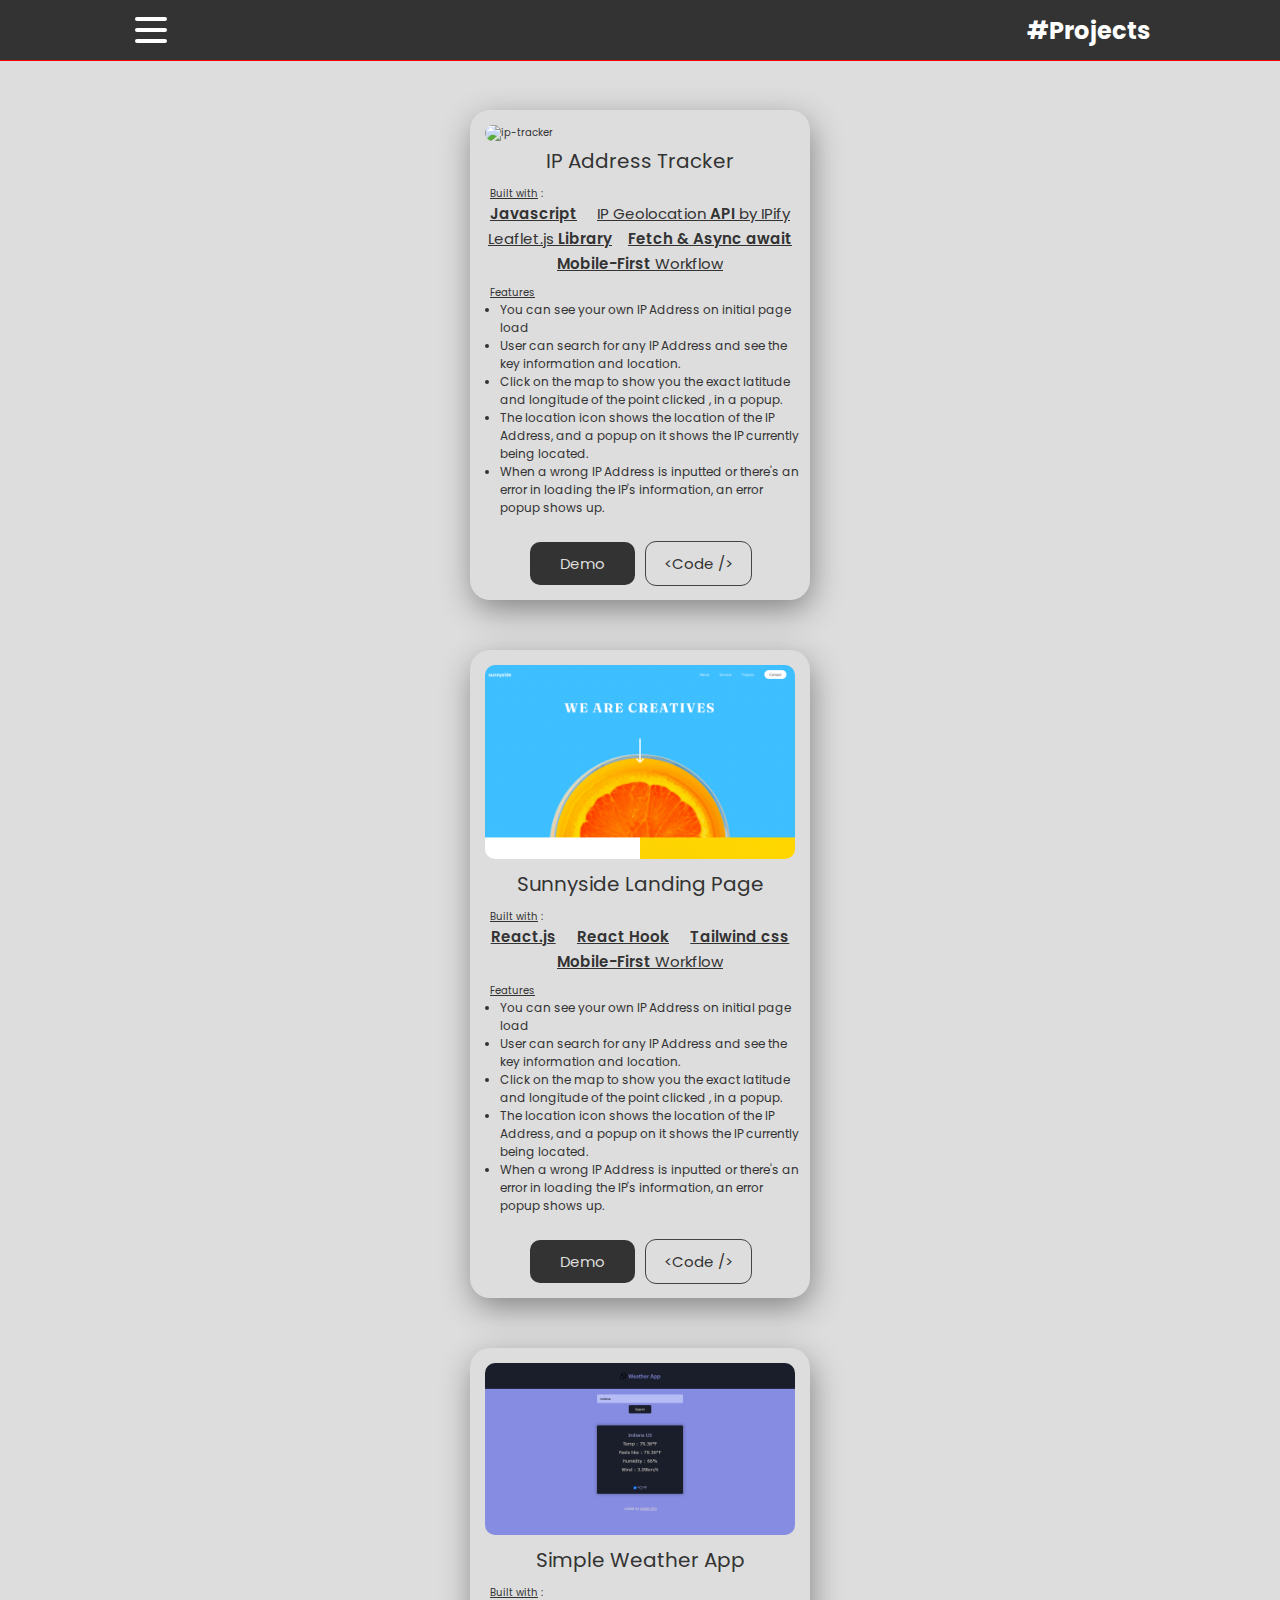
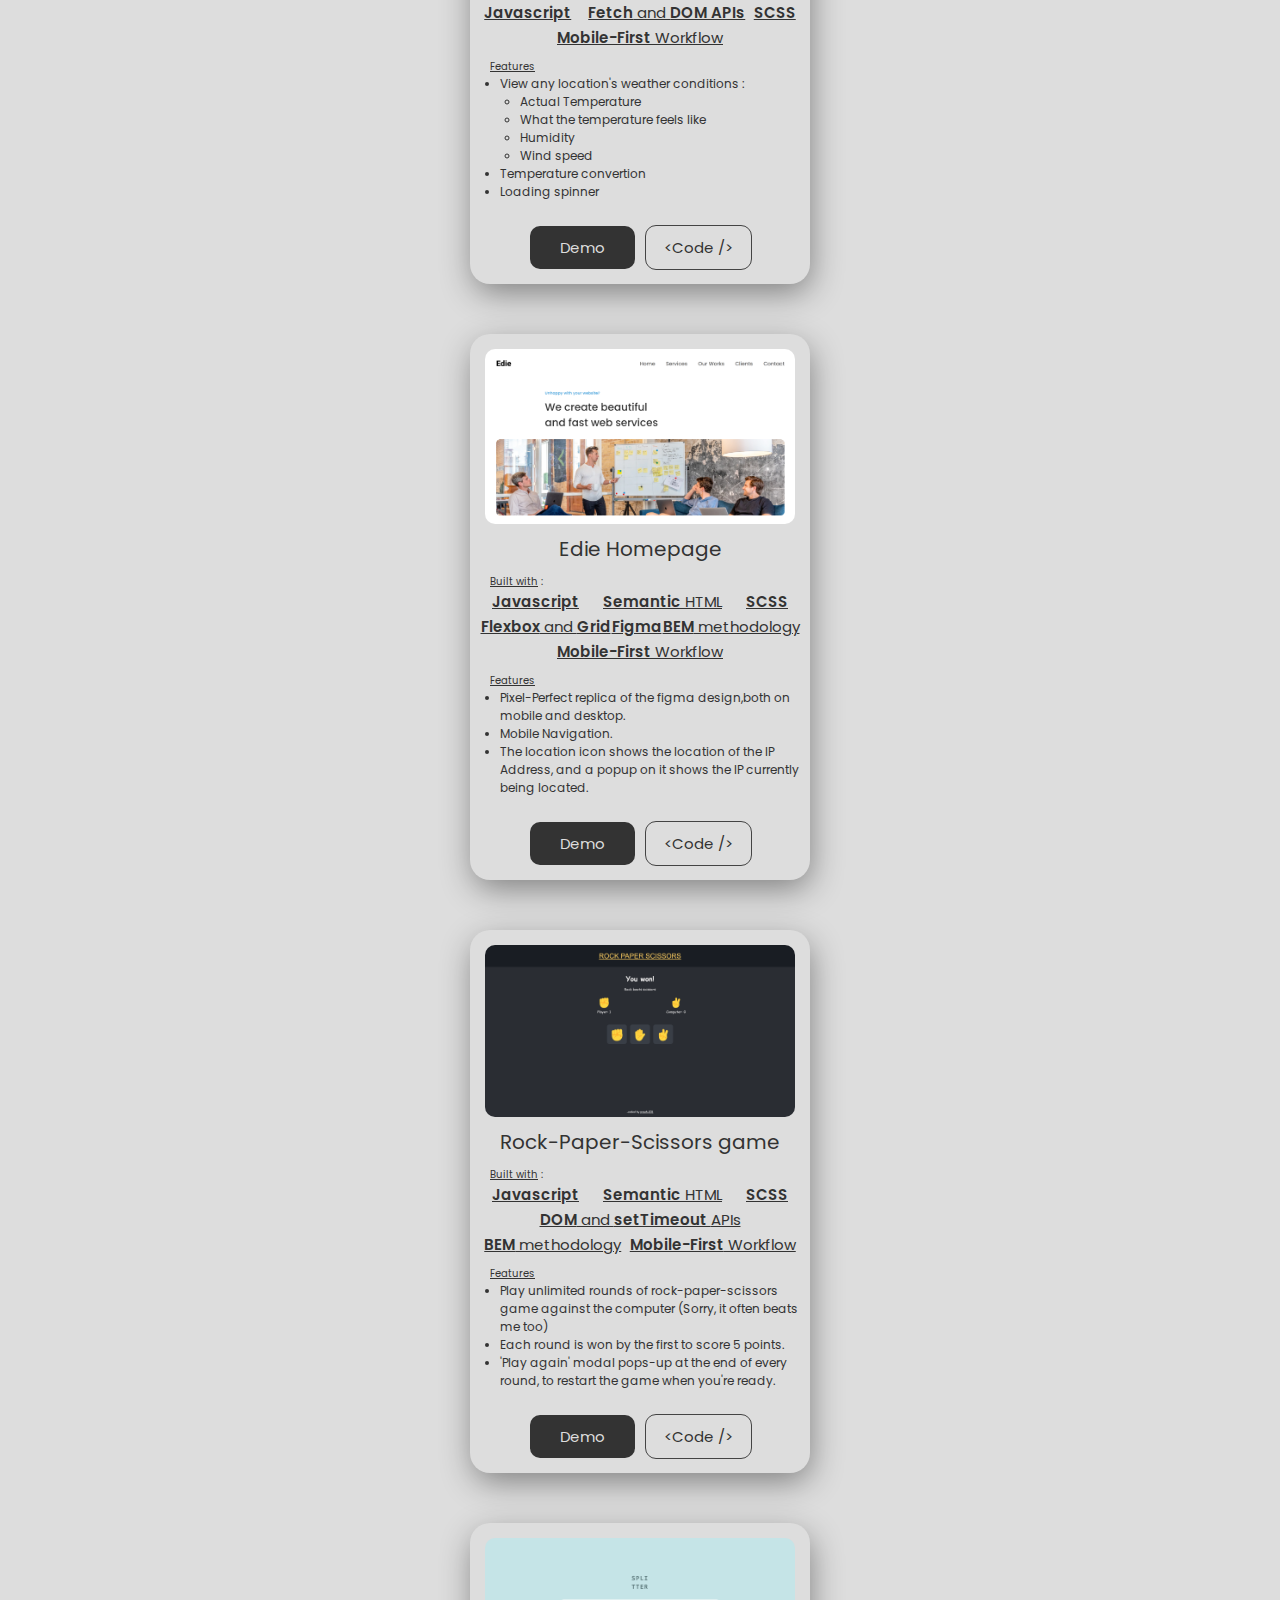
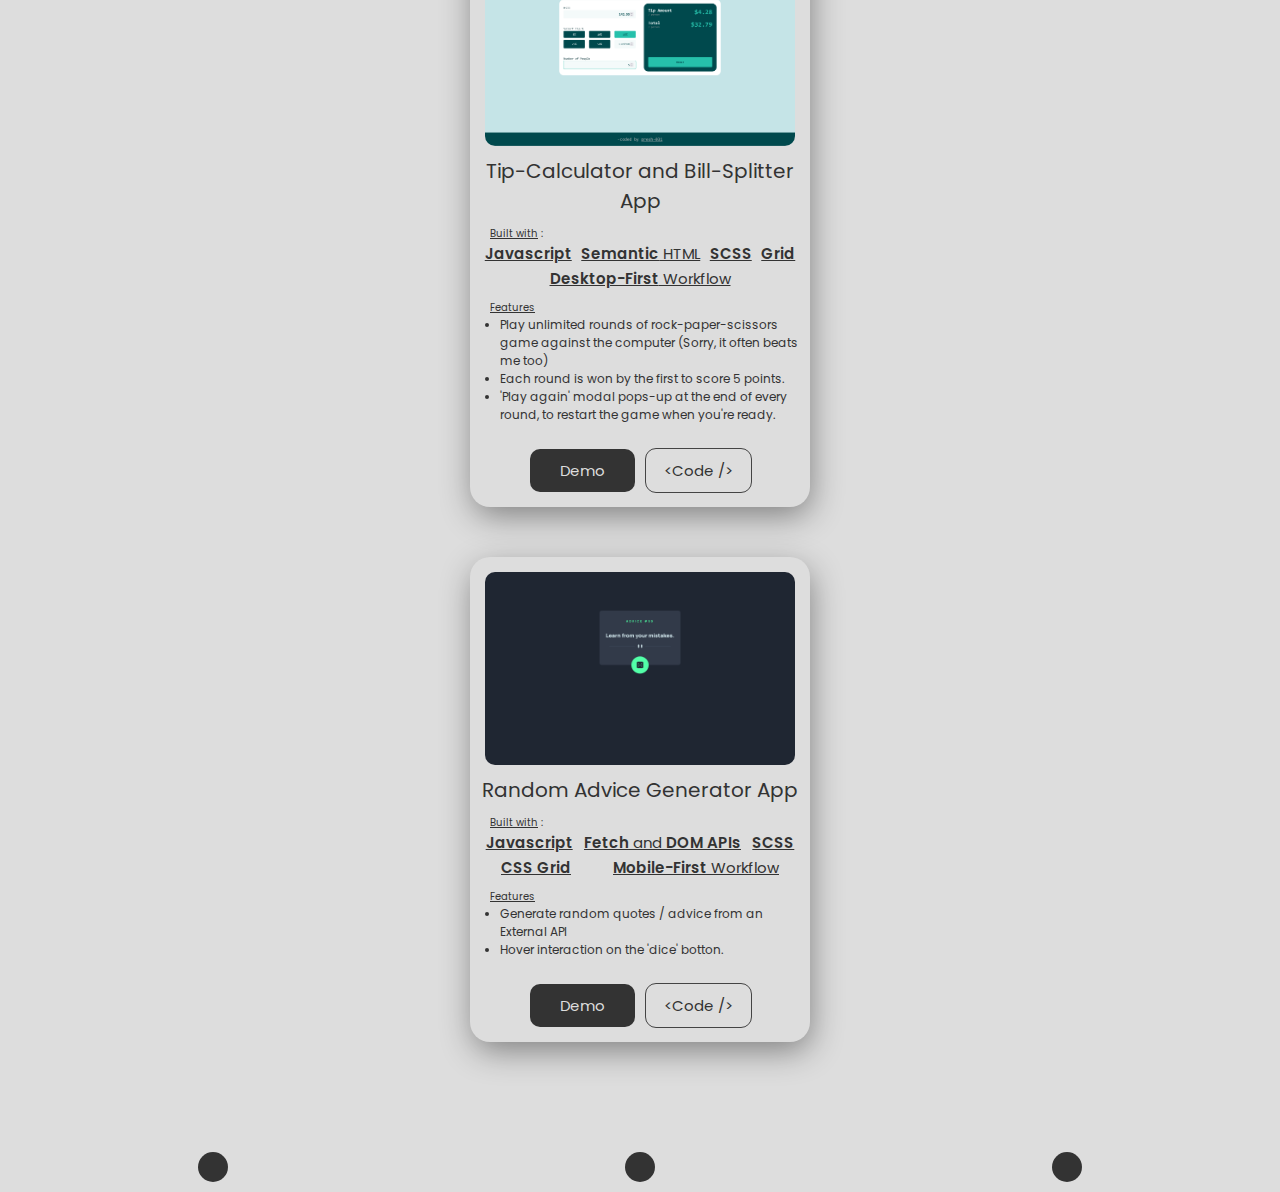
==== commit 65c27b7b: "added projects, onto about page" ====
--- a/projects.html
+++ b/projects.html
@@ -80,7 +80,7 @@
 
       <!-- 2.Sunnyside Landing Page -->
       <div class="project">
-        <div><img src="./assets/localhost_3000_ (1).png" /></div>
+        <div><img src="./assets/localhost_3000_ (2).png" /></div>
         <div class="description">
           <p class="title">Sunnyside Landing Page</p>
           <p><span class="underlined">Built with</span> :</p>
@@ -229,9 +229,35 @@
           </div>
         </div>
       </div>
+      <!-- 6.Random Advice Generator. -->
+      <div class="project">
+        <div>
+          <img src="./assets/_C__Users_HP_Desktop_frontendmentor_done_advice-generator-app-main_index.html.png" />
+        </div>
+        <div class="description">
+          <p class="title">Random Advice Generator App</p>
+          <p><span class="underlined">Built with</span> :</p>
+          <ul class="tools">
+            <li><span class="bold">Javascript</span></li>
+            <li><span class="bold">Fetch</span> and <span class="bold">DOM APIs</span></li>
+            <li><span class="bold">SCSS</span></li>
+            <li><span class="bold">CSS Grid</span></li>
+            <li><span class="bold">Mobile-First</span> Workflow</li>
+          </ul>
+          <p class="underlined">Features</p>
+          <ul class="features">
+            <li>Generate random quotes / advice from an External API</li>
+            <li>Hover interaction on the 'dice' botton.</li>
+          </ul>
+          <div class="project-links">
+            <a href="">Demo</a>
+            <a href="">&#60;Code /&#62;</a>
+          </div>
+        </div>
+      </div>
     </section>
     <!-- Footer-Links section -->
-    <section class="links">
+    <section class="links projects-page-footer-links">
       <div>
         <i class="fa-brands fa-github"></i>
       </div>
--- a/css/main.css
+++ b/css/main.css
@@ -1 +1 @@
-@import"https://fonts.googleapis.com/css2?family=Poppins:ital,wght@0,100;0,200;0,300;0,400;0,500;0,600;0,700;0,800;0,900;1,100;1,200;1,300;1,400;1,500;1,600;1,700;1,800;1,900&display=swap";*{margin:0;padding:0;box-sizing:border-box}body{font-family:"Poppins",sans-serif}.container{max-width:1050px;width:90%;margin:auto}.navbar{width:100%;outline:1px solid red;background-color:#333}.nav-container{display:flex;justify-content:space-between;align-items:center;height:62px;outline:1px solid red}.navbar .menu-items{display:flex}.navbar .nav-container li{list-style:none}.navbar .nav-container a{text-decoration:none;color:#fff;font-weight:500;font-size:1.2rem;padding:.7rem}.navbar .nav-container a:hover{font-weight:bolder}.nav-container{display:block;position:relative;height:60px}.nav-container .checkbox{position:absolute;display:block;height:32px;width:32px;top:20px;left:20px;z-index:5;opacity:0;cursor:pointer}.nav-container .hamburger-lines{display:block;height:26px;width:32px;position:absolute;top:17px;left:20px;z-index:2;display:flex;flex-direction:column;justify-content:space-between}.nav-container .hamburger-lines .line{display:block;height:4px;width:100%;border-radius:10px;background:#fff}.nav-container .hamburger-lines .line1{transform-origin:0% 0%;transition:transform .4s ease-in-out}.nav-container .hamburger-lines .line2{transition:transform .2s ease-in-out}.nav-container .hamburger-lines .line3{transform-origin:0% 100%;transition:transform .4s ease-in-out}.navbar .menu-items{padding-top:120px;background-color:#333;height:100vh;width:100%;transform:translate(-150%);display:flex;flex-direction:column;margin-left:-40px;padding-left:50px;transition:transform .5s ease-in-out;text-align:center}.navbar .menu-items li{margin-bottom:1.2rem;font-size:1.5rem;font-weight:500}.logo{position:absolute;right:15px;font-size:1.2rem;color:#fff;height:100%;display:flex;align-items:center}.nav-container input[type=checkbox]:checked~.menu-items{transform:translateX(0)}.nav-container input[type=checkbox]:checked~.hamburger-lines .line1{transform:rotate(45deg)}.nav-container input[type=checkbox]:checked~.hamburger-lines .line2{transform:scaleY(0)}.nav-container input[type=checkbox]:checked~.hamburger-lines .line3{transform:rotate(-45deg)}.nav-container input[type=checkbox]:checked~.logo{display:none}.projects-page{background-color:#ddd;color:#333}.projects-page .projects-section{margin-top:5rem}.projects-page .projects-section .project{border-radius:20px;padding:.5rem;box-shadow:2px 10px 33px -2px rgba(0,0,0,.43);width:32rem;margin:0 auto 5rem auto}.projects-page .projects-section .project div:first-of-type{padding:.5rem}.projects-page .projects-section .project div:first-of-type img{width:100%;height:100%;object-fit:cover;border-radius:10px;transition:transform .3s ease-in-out}.projects-page .projects-section .project div:first-of-type img:hover{transform:scale(1.02)}.projects-page .projects-section .project .description .title{font-size:2rem;text-align:center;margin-bottom:1rem}.projects-page .projects-section .project .description .underlined{text-decoration:underline;margin-left:1rem}.projects-page .projects-section .project .description .tools{list-style-type:none;display:flex;flex-wrap:wrap;row-gap:.2rem;margin-bottom:1rem;justify-content:space-around}.projects-page .projects-section .project .description .tools li{font-size:1.5rem;text-decoration:underline}.projects-page .projects-section .project .description .tools .bold{font-weight:600}.projects-page .projects-section .project .description .features{padding:0 0 0 2rem}.projects-page .projects-section .project .description .features li{font-size:1.2rem}.projects-page .projects-section .project .description .features li ul{margin-left:2rem}.projects-page .projects-section .project .description .project-links{text-align:center;margin-top:2rem}.projects-page .projects-section .project .description .project-links a{display:inline-block;text-decoration:none;font-size:1.5rem;cursor:pointer;border-radius:10px;margin:0 .4rem}.projects-page .projects-section .project .description .project-links a:first-of-type{background-color:#333;color:#ddd;padding:1rem 3rem}.projects-page .projects-section .project .description .project-links a:last-of-type{background-color:rgba(0,0,0,0);outline:1px solid #444;color:#333;padding:1rem 1.8rem}*,*::after,*::before{padding:0;margin:0;box-sizing:border-box}html{font-size:62.5%;color:#ddd}.home-page{background-color:#333}.home-page .overall{height:calc(100vh - 62px);outline:1px solid red;padding-top:2rem}.home-page .overall .hello{text-align:center;margin-top:5rem}.home-page .overall .intro{padding-left:2rem;list-style-type:square}.home-page .overall .intro ::marker{font-size:1.5rem}.home-page .overall .intro__name{font-size:2rem;margin-bottom:.5rem}.home-page .overall .intro__role{font-size:1.5rem}.home-page .overall .homepage-links{display:flex;flex-direction:column;margin-top:4rem;margin-bottom:8rem;column-gap:2rem;font-size:.8rem;list-style-type:none}.home-page .overall .homepage-links div:first-of-type{display:flex;justify-content:center;column-gap:1rem;margin-bottom:.6rem}.home-page .overall .homepage-links div:last-of-type{display:flex;justify-content:center}.home-page .overall .underlined{text-decoration:underline}.home-page .main-footer{display:grid;place-items:center;padding:.5rem;bottom:0}.home-page .main-footer a{color:inherit}.links{display:flex;justify-content:space-around;background-color:#ddd;padding:1rem 0;outline:1px solid red}.links div{background-color:#333;border-radius:50%;overflow:hidden;padding:1.5rem;cursor:pointer;color:#ddd}.links .fa-brands,.links .fa-regular{font-size:50px}.homepage-footer-links{position:absolute;width:100%;bottom:0}+@import"https://fonts.googleapis.com/css2?family=Poppins:ital,wght@0,100;0,200;0,300;0,400;0,500;0,600;0,700;0,800;0,900;1,100;1,200;1,300;1,400;1,500;1,600;1,700;1,800;1,900&display=swap";*{margin:0;padding:0;box-sizing:border-box}body{font-family:"Poppins",sans-serif}.container{max-width:1050px;width:90%;margin:auto}.navbar{width:100%;outline:1px solid red;background-color:#333}.nav-container{display:flex;justify-content:space-between;align-items:center;height:62px}.navbar .menu-items{display:flex}.navbar .nav-container li{list-style:none}.navbar .nav-container a{text-decoration:none;color:#fff;font-weight:500;font-size:1.2rem;padding:.7rem}.navbar .nav-container a:hover{font-weight:bolder}.nav-container{display:block;position:relative;height:60px}.nav-container .checkbox{position:absolute;display:block;height:32px;width:32px;top:20px;left:20px;z-index:5;opacity:0;cursor:pointer}.nav-container .hamburger-lines{display:block;height:26px;width:32px;position:absolute;top:17px;left:20px;z-index:2;display:flex;flex-direction:column;justify-content:space-between}.nav-container .hamburger-lines .line{display:block;height:4px;width:100%;border-radius:10px;background:#fff}.nav-container .hamburger-lines .line1{transform-origin:0% 0%;transition:transform .4s ease-in-out}.nav-container .hamburger-lines .line2{transition:transform .2s ease-in-out}.nav-container .hamburger-lines .line3{transform-origin:0% 100%;transition:transform .4s ease-in-out}.navbar .menu-items{padding-top:120px;background-color:#333;height:100vh;width:100%;transform:translate(-150%);display:flex;flex-direction:column;margin-left:-40px;padding-left:50px;transition:transform .5s ease-in-out;text-align:center}.navbar .menu-items li{margin-bottom:1.2rem;font-size:1.5rem;font-weight:500}.logo{position:absolute;right:15px;font-size:1.2rem;color:#fff;height:100%;display:flex;align-items:center}.nav-container input[type=checkbox]:checked~.menu-items{transform:translateX(0)}.nav-container input[type=checkbox]:checked~.hamburger-lines .line1{transform:rotate(45deg)}.nav-container input[type=checkbox]:checked~.hamburger-lines .line2{transform:scaleY(0)}.nav-container input[type=checkbox]:checked~.hamburger-lines .line3{transform:rotate(-45deg)}.nav-container input[type=checkbox]:checked~.logo{display:none}.projects-page{background-color:#ddd;color:#333}.projects-page .projects-section{margin-top:5rem}.projects-page .projects-section .project{border-radius:20px;padding:1rem 1rem 1rem 1rem;box-shadow:2px 10px 33px -2px rgba(0,0,0,.43);width:34rem;margin:0 auto 5rem auto}.projects-page .projects-section .project div:first-of-type{padding:.5rem}.projects-page .projects-section .project div:first-of-type img{width:100%;height:100%;object-fit:cover;border-radius:10px;transition:transform .3s ease-in-out}.projects-page .projects-section .project div:first-of-type img:hover{transform:scale(1.02)}.projects-page .projects-section .project .description .title{font-size:2rem;text-align:center;margin-bottom:1rem}.projects-page .projects-section .project .description .underlined{text-decoration:underline;margin-left:1rem}.projects-page .projects-section .project .description .tools{list-style-type:none;display:flex;flex-wrap:wrap;row-gap:.2rem;margin-bottom:1rem;justify-content:space-around}.projects-page .projects-section .project .description .tools li{font-size:1.5rem;text-decoration:underline}.projects-page .projects-section .project .description .tools .bold{font-weight:600}.projects-page .projects-section .project .description .features{padding:0 0 0 2rem}.projects-page .projects-section .project .description .features li{font-size:1.2rem}.projects-page .projects-section .project .description .features li ul{margin-left:2rem}.projects-page .projects-section .project .description .project-links{text-align:center;margin-top:2rem}.projects-page .projects-section .project .description .project-links a{display:inline-block;text-decoration:none;font-size:1.5rem;cursor:pointer;border-radius:10px;margin:0 .4rem}.projects-page .projects-section .project .description .project-links a:first-of-type{background-color:#333;color:#ddd;padding:1rem 3rem}.projects-page .projects-section .project .description .project-links a:last-of-type{background-color:rgba(0,0,0,0);outline:1px solid #444;color:#333;padding:1rem 1.8rem}.projects-page .projects-page-footer-links{margin-top:10rem}*,*::after,*::before{padding:0;margin:0;box-sizing:border-box}html{font-size:62.5%;color:#ddd}.home-page{background-color:#333}.home-page .overall{height:calc(100vh - 62px);outline:1px solid red;padding-top:2rem}.home-page .overall .hello{text-align:center;margin-top:5rem}.home-page .overall .intro{padding-left:2rem;list-style-type:square}.home-page .overall .intro ::marker{font-size:1.5rem}.home-page .overall .intro__name{font-size:2rem;margin-bottom:.5rem}.home-page .overall .intro__role{font-size:1.5rem}.home-page .overall .homepage-links{display:flex;flex-direction:column;margin-top:4rem;margin-bottom:8rem;column-gap:2rem;font-size:.8rem;list-style-type:none}.home-page .overall .homepage-links div:first-of-type{display:flex;justify-content:center;column-gap:1rem;margin-bottom:.6rem}.home-page .overall .homepage-links div:last-of-type{display:flex;justify-content:center}.home-page .overall .underlined{text-decoration:underline}.home-page .main-footer{display:grid;place-items:center;padding:.5rem;bottom:0}.home-page .main-footer a{color:inherit}.links{display:flex;justify-content:space-around;background-color:#ddd;padding:1rem 0}.links div{background-color:#333;border-radius:50%;overflow:hidden;padding:1.5rem;cursor:pointer;color:#ddd}.links .fa-brands,.links .fa-regular{font-size:50px}.homepage-footer-links{position:absolute;width:100%;bottom:0}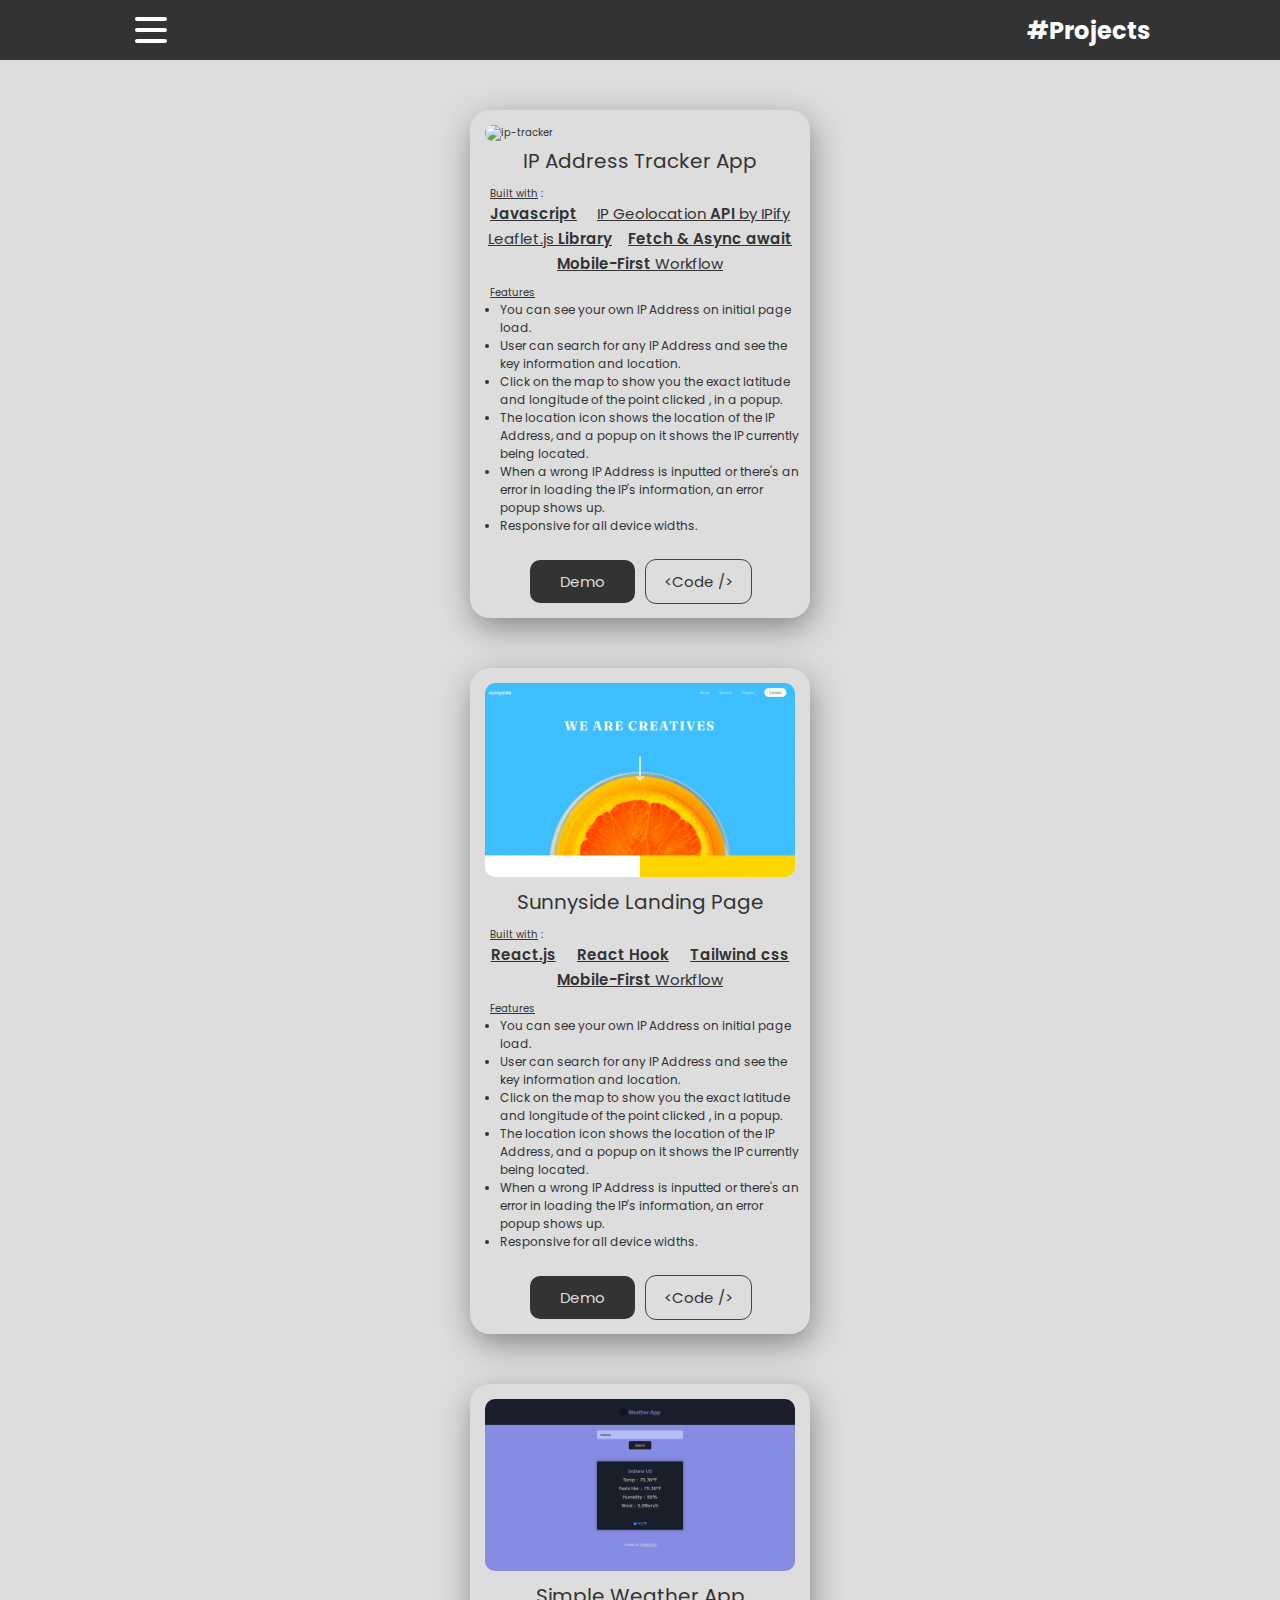
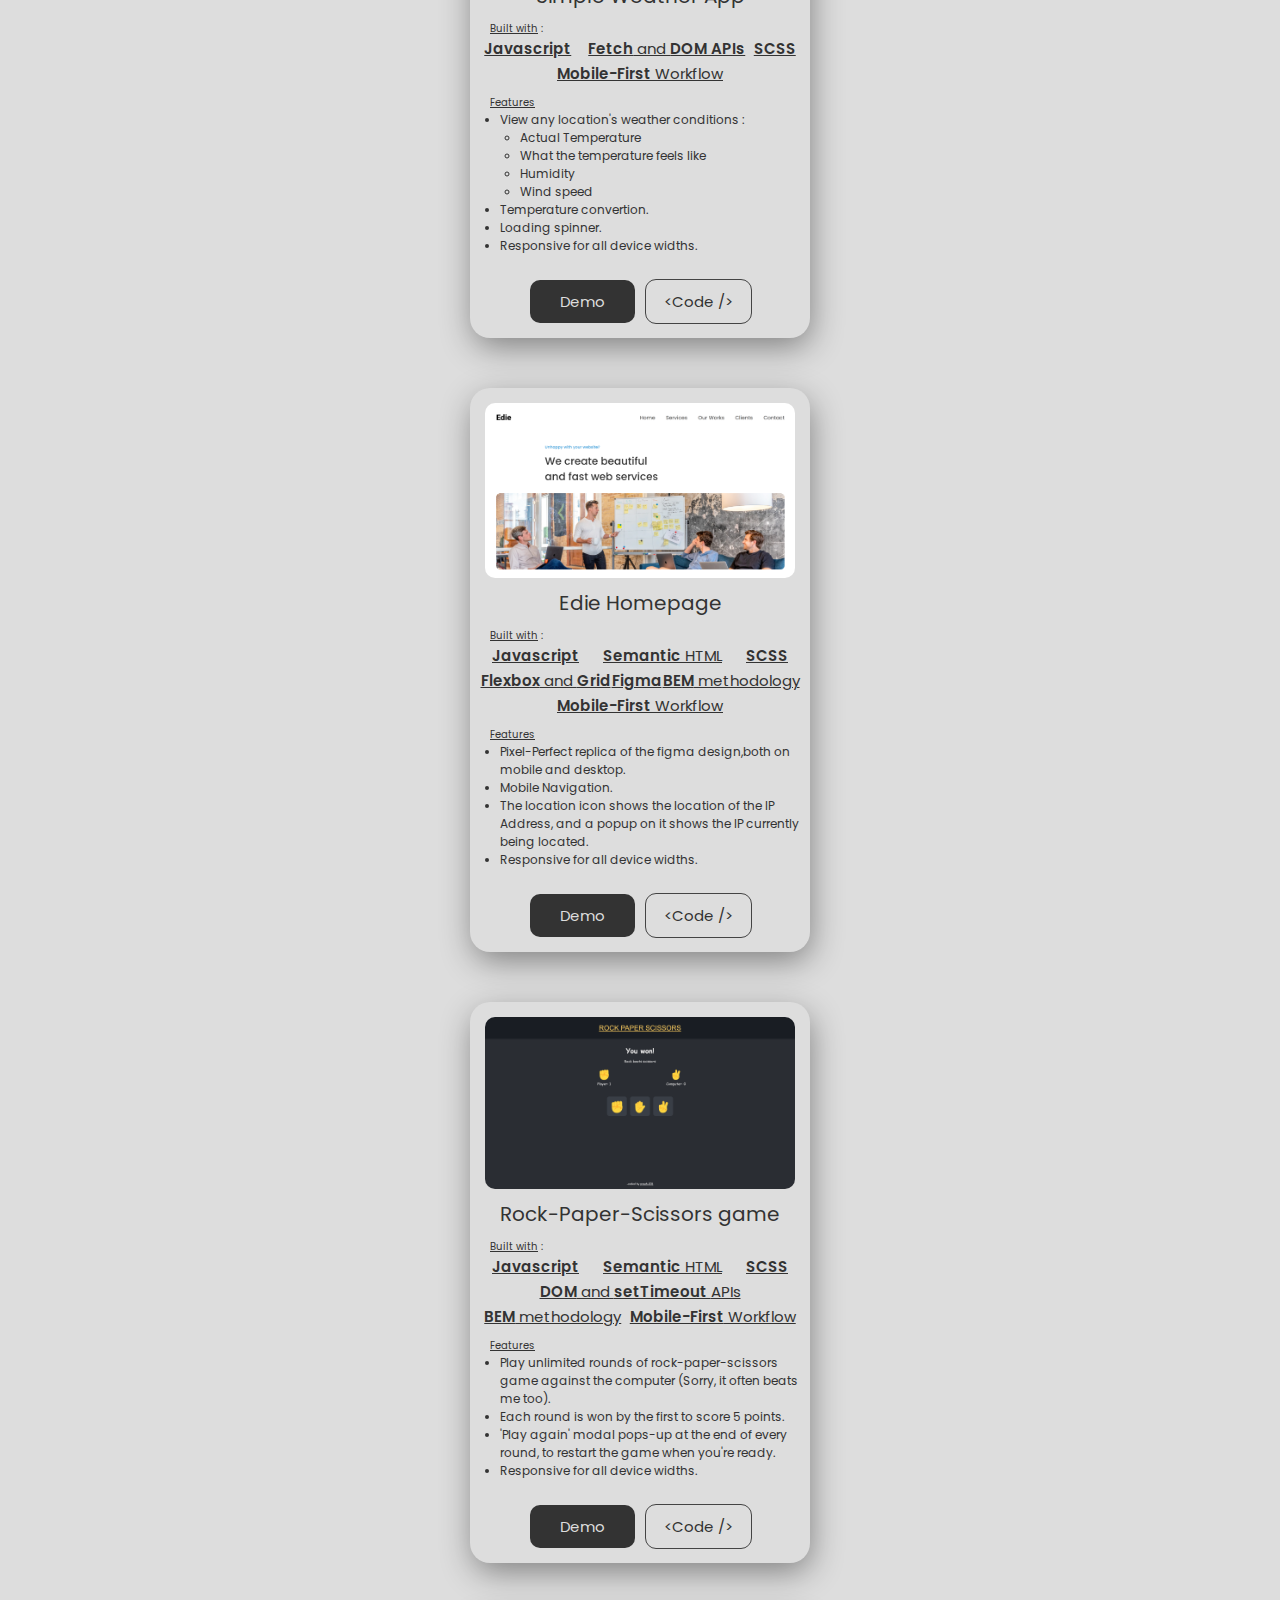
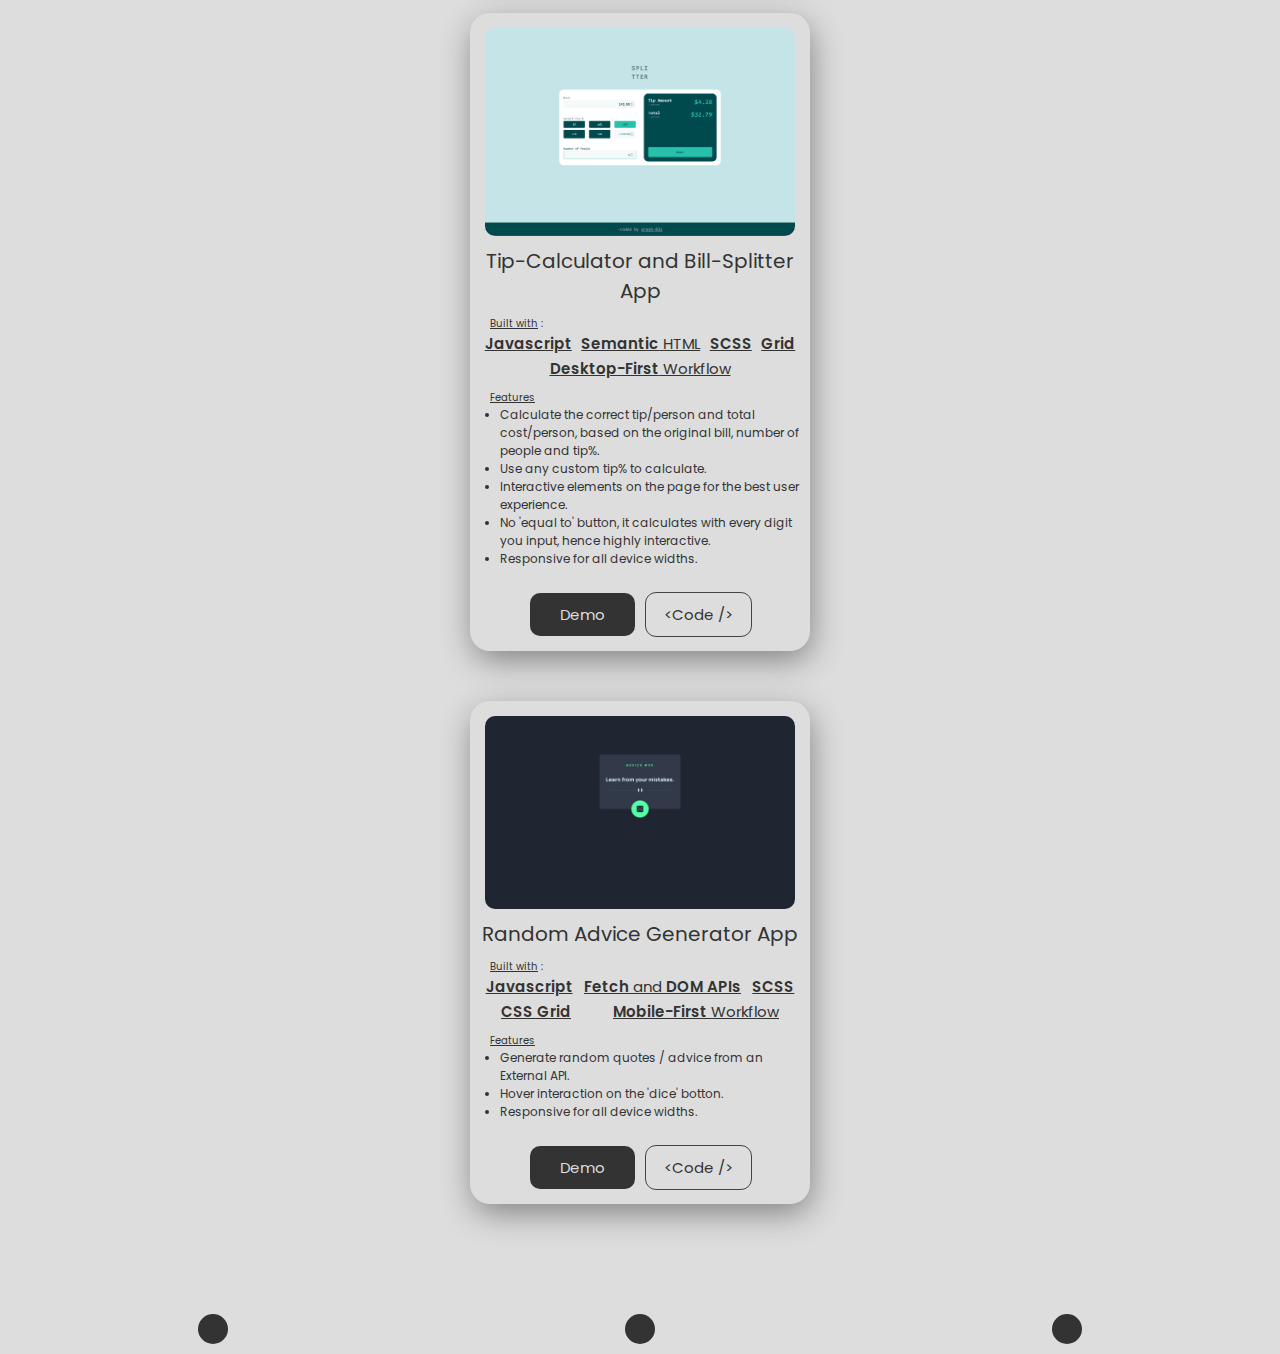
==== commit 0da9a675: "edited projects section text" ====
--- a/projects.html
+++ b/projects.html
@@ -48,7 +48,7 @@
       <div class="project">
         <div><img src="./assets/Screen Shot 2022-09-09 at 16.42.26-fullpage.png" alt="ip-tracker" /></div>
         <div class="description">
-          <p class="title">IP Address Tracker</p>
+          <p class="title">IP Address Tracker App</p>
           <p><span class="underlined">Built with</span> :</p>
           <ul class="tools">
             <li><span class="bold">Javascript</span></li>
@@ -59,7 +59,7 @@
           </ul>
           <p class="underlined">Features</p>
           <ul class="features">
-            <li>You can see your own IP Address on initial page load</li>
+            <li>You can see your own IP Address on initial page load.</li>
             <li>User can search for any IP Address and see the key information and location.</li>
             <li>Click on the map to show you the exact latitude and longitude of the point clicked , in a popup.</li>
             <li>
@@ -70,6 +70,7 @@
               When a wrong IP Address is inputted or there's an error in loading the IP's information, an error popup
               shows up.
             </li>
+            <li>Responsive for all device widths.</li>
           </ul>
           <div class="project-links">
             <a href="">Demo</a>
@@ -92,7 +93,7 @@
           </ul>
           <p class="underlined">Features</p>
           <ul class="features">
-            <li>You can see your own IP Address on initial page load</li>
+            <li>You can see your own IP Address on initial page load.</li>
             <li>User can search for any IP Address and see the key information and location.</li>
             <li>Click on the map to show you the exact latitude and longitude of the point clicked , in a popup.</li>
             <li>
@@ -103,6 +104,7 @@
               When a wrong IP Address is inputted or there's an error in loading the IP's information, an error popup
               shows up.
             </li>
+            <li>Responsive for all device widths.</li>
           </ul>
           <div class="project-links">
             <a href="">Demo</a>
@@ -134,8 +136,9 @@
                 <li>Wind speed</li>
               </ul>
             </li>
-            <li>Temperature convertion</li>
-            <li>Loading spinner</li>
+            <li>Temperature convertion.</li>
+            <li>Loading spinner.</li>
+            <li>Responsive for all device widths.</li>
           </ul>
           <div class="project-links">
             <a href="">Demo</a>
@@ -166,6 +169,7 @@
               The location icon shows the location of the IP Address, and a popup on it shows the IP currently being
               located.
             </li>
+            <li>Responsive for all device widths.</li>
           </ul>
           <div class="project-links">
             <a href="">Demo</a>
@@ -191,10 +195,11 @@
           <p class="underlined">Features</p>
           <ul class="features">
             <li>
-              Play unlimited rounds of rock-paper-scissors game against the computer (Sorry, it often beats me too)
+              Play unlimited rounds of rock-paper-scissors game against the computer (Sorry, it often beats me too).
             </li>
             <li>Each round is won by the first to score 5 points.</li>
             <li>'Play again' modal pops-up at the end of every round, to restart the game when you're ready.</li>
+            <li>Responsive for all device widths.</li>
           </ul>
           <div class="project-links">
             <a href="">Demo</a>
@@ -218,10 +223,13 @@
           <p class="underlined">Features</p>
           <ul class="features">
             <li>
-              Play unlimited rounds of rock-paper-scissors game against the computer (Sorry, it often beats me too)
-            </li>
-            <li>Each round is won by the first to score 5 points.</li>
-            <li>'Play again' modal pops-up at the end of every round, to restart the game when you're ready.</li>
+              Calculate the correct tip/person and total cost/person, based on the original bill, number of people and
+              tip%.
+            </li>
+            <li>Use any custom tip% to calculate.</li>
+            <li>Interactive elements on the page for the best user experience.</li>
+            <li>No 'equal to' button, it calculates with every digit you input, hence highly interactive.</li>
+            <li>Responsive for all device widths.</li>
           </ul>
           <div class="project-links">
             <a href="">Demo</a>
@@ -246,8 +254,9 @@
           </ul>
           <p class="underlined">Features</p>
           <ul class="features">
-            <li>Generate random quotes / advice from an External API</li>
+            <li>Generate random quotes / advice from an External API.</li>
             <li>Hover interaction on the 'dice' botton.</li>
+            <li>Responsive for all device widths.</li>
           </ul>
           <div class="project-links">
             <a href="">Demo</a>
--- a/css/main.css
+++ b/css/main.css
@@ -1 +1 @@
-@import"https://fonts.googleapis.com/css2?family=Poppins:ital,wght@0,100;0,200;0,300;0,400;0,500;0,600;0,700;0,800;0,900;1,100;1,200;1,300;1,400;1,500;1,600;1,700;1,800;1,900&display=swap";*{margin:0;padding:0;box-sizing:border-box}body{font-family:"Poppins",sans-serif}.container{max-width:1050px;width:90%;margin:auto}.navbar{width:100%;outline:1px solid red;background-color:#333}.nav-container{display:flex;justify-content:space-between;align-items:center;height:62px}.navbar .menu-items{display:flex}.navbar .nav-container li{list-style:none}.navbar .nav-container a{text-decoration:none;color:#fff;font-weight:500;font-size:1.2rem;padding:.7rem}.navbar .nav-container a:hover{font-weight:bolder}.nav-container{display:block;position:relative;height:60px}.nav-container .checkbox{position:absolute;display:block;height:32px;width:32px;top:20px;left:20px;z-index:5;opacity:0;cursor:pointer}.nav-container .hamburger-lines{display:block;height:26px;width:32px;position:absolute;top:17px;left:20px;z-index:2;display:flex;flex-direction:column;justify-content:space-between}.nav-container .hamburger-lines .line{display:block;height:4px;width:100%;border-radius:10px;background:#fff}.nav-container .hamburger-lines .line1{transform-origin:0% 0%;transition:transform .4s ease-in-out}.nav-container .hamburger-lines .line2{transition:transform .2s ease-in-out}.nav-container .hamburger-lines .line3{transform-origin:0% 100%;transition:transform .4s ease-in-out}.navbar .menu-items{padding-top:120px;background-color:#333;height:100vh;width:100%;transform:translate(-150%);display:flex;flex-direction:column;margin-left:-40px;padding-left:50px;transition:transform .5s ease-in-out;text-align:center}.navbar .menu-items li{margin-bottom:1.2rem;font-size:1.5rem;font-weight:500}.logo{position:absolute;right:15px;font-size:1.2rem;color:#fff;height:100%;display:flex;align-items:center}.nav-container input[type=checkbox]:checked~.menu-items{transform:translateX(0)}.nav-container input[type=checkbox]:checked~.hamburger-lines .line1{transform:rotate(45deg)}.nav-container input[type=checkbox]:checked~.hamburger-lines .line2{transform:scaleY(0)}.nav-container input[type=checkbox]:checked~.hamburger-lines .line3{transform:rotate(-45deg)}.nav-container input[type=checkbox]:checked~.logo{display:none}.projects-page{background-color:#ddd;color:#333}.projects-page .projects-section{margin-top:5rem}.projects-page .projects-section .project{border-radius:20px;padding:1rem 1rem 1rem 1rem;box-shadow:2px 10px 33px -2px rgba(0,0,0,.43);width:34rem;margin:0 auto 5rem auto}.projects-page .projects-section .project div:first-of-type{padding:.5rem}.projects-page .projects-section .project div:first-of-type img{width:100%;height:100%;object-fit:cover;border-radius:10px;transition:transform .3s ease-in-out}.projects-page .projects-section .project div:first-of-type img:hover{transform:scale(1.02)}.projects-page .projects-section .project .description .title{font-size:2rem;text-align:center;margin-bottom:1rem}.projects-page .projects-section .project .description .underlined{text-decoration:underline;margin-left:1rem}.projects-page .projects-section .project .description .tools{list-style-type:none;display:flex;flex-wrap:wrap;row-gap:.2rem;margin-bottom:1rem;justify-content:space-around}.projects-page .projects-section .project .description .tools li{font-size:1.5rem;text-decoration:underline}.projects-page .projects-section .project .description .tools .bold{font-weight:600}.projects-page .projects-section .project .description .features{padding:0 0 0 2rem}.projects-page .projects-section .project .description .features li{font-size:1.2rem}.projects-page .projects-section .project .description .features li ul{margin-left:2rem}.projects-page .projects-section .project .description .project-links{text-align:center;margin-top:2rem}.projects-page .projects-section .project .description .project-links a{display:inline-block;text-decoration:none;font-size:1.5rem;cursor:pointer;border-radius:10px;margin:0 .4rem}.projects-page .projects-section .project .description .project-links a:first-of-type{background-color:#333;color:#ddd;padding:1rem 3rem}.projects-page .projects-section .project .description .project-links a:last-of-type{background-color:rgba(0,0,0,0);outline:1px solid #444;color:#333;padding:1rem 1.8rem}.projects-page .projects-page-footer-links{margin-top:10rem}*,*::after,*::before{padding:0;margin:0;box-sizing:border-box}html{font-size:62.5%;color:#ddd}.home-page{background-color:#333}.home-page .overall{height:calc(100vh - 62px);outline:1px solid red;padding-top:2rem}.home-page .overall .hello{text-align:center;margin-top:5rem}.home-page .overall .intro{padding-left:2rem;list-style-type:square}.home-page .overall .intro ::marker{font-size:1.5rem}.home-page .overall .intro__name{font-size:2rem;margin-bottom:.5rem}.home-page .overall .intro__role{font-size:1.5rem}.home-page .overall .homepage-links{display:flex;flex-direction:column;margin-top:4rem;margin-bottom:8rem;column-gap:2rem;font-size:.8rem;list-style-type:none}.home-page .overall .homepage-links div:first-of-type{display:flex;justify-content:center;column-gap:1rem;margin-bottom:.6rem}.home-page .overall .homepage-links div:last-of-type{display:flex;justify-content:center}.home-page .overall .underlined{text-decoration:underline}.home-page .main-footer{display:grid;place-items:center;padding:.5rem;bottom:0}.home-page .main-footer a{color:inherit}.links{display:flex;justify-content:space-around;background-color:#ddd;padding:1rem 0}.links div{background-color:#333;border-radius:50%;overflow:hidden;padding:1.5rem;cursor:pointer;color:#ddd}.links .fa-brands,.links .fa-regular{font-size:50px}.homepage-footer-links{position:absolute;width:100%;bottom:0}+@import"https://fonts.googleapis.com/css2?family=Poppins:ital,wght@0,100;0,200;0,300;0,400;0,500;0,600;0,700;0,800;0,900;1,100;1,200;1,300;1,400;1,500;1,600;1,700;1,800;1,900&display=swap";*{margin:0;padding:0;box-sizing:border-box}body{font-family:"Poppins",sans-serif}.container{max-width:1050px;width:90%;margin:auto}.navbar{width:100%;background-color:#333}.nav-container{display:flex;justify-content:space-between;align-items:center;height:62px}.navbar .menu-items{display:flex}.navbar .nav-container li{list-style:none}.navbar .nav-container a{text-decoration:none;color:#fff;font-weight:500;font-size:1.2rem;padding:.7rem}.navbar .nav-container a:hover{font-weight:bolder}.nav-container{display:block;position:relative;height:60px}.nav-container .checkbox{position:absolute;display:block;height:32px;width:32px;top:20px;left:20px;z-index:5;opacity:0;cursor:pointer}.nav-container .hamburger-lines{display:block;height:26px;width:32px;position:absolute;top:17px;left:20px;z-index:2;display:flex;flex-direction:column;justify-content:space-between}.nav-container .hamburger-lines .line{display:block;height:4px;width:100%;border-radius:10px;background:#fff}.nav-container .hamburger-lines .line1{transform-origin:0% 0%;transition:transform .4s ease-in-out}.nav-container .hamburger-lines .line2{transition:transform .2s ease-in-out}.nav-container .hamburger-lines .line3{transform-origin:0% 100%;transition:transform .4s ease-in-out}.navbar .menu-items{padding-top:120px;background-color:#333;height:100vh;width:100%;transform:translate(-150%);display:flex;flex-direction:column;margin-left:-40px;padding-left:50px;transition:transform .5s ease-in-out;text-align:center}.navbar .menu-items li{margin-bottom:1.2rem;font-size:1.5rem;font-weight:500}.logo{position:absolute;right:15px;font-size:1.2rem;color:#fff;height:100%;display:flex;align-items:center}.nav-container input[type=checkbox]:checked~.menu-items{transform:translateX(0)}.nav-container input[type=checkbox]:checked~.hamburger-lines .line1{transform:rotate(45deg)}.nav-container input[type=checkbox]:checked~.hamburger-lines .line2{transform:scaleY(0)}.nav-container input[type=checkbox]:checked~.hamburger-lines .line3{transform:rotate(-45deg)}.nav-container input[type=checkbox]:checked~.logo{display:none}.projects-page{background-color:#ddd;color:#333}.projects-page .projects-section{margin-top:5rem}.projects-page .projects-section .project{border-radius:20px;padding:1rem 1rem 1rem 1rem;box-shadow:2px 10px 33px -2px rgba(0,0,0,.43);width:34rem;margin:0 auto 5rem auto}.projects-page .projects-section .project div:first-of-type{padding:.5rem}.projects-page .projects-section .project div:first-of-type img{width:100%;height:100%;object-fit:cover;border-radius:10px;transition:transform .3s ease-in-out}.projects-page .projects-section .project div:first-of-type img:hover{transform:scale(1.02)}.projects-page .projects-section .project .description .title{font-size:2rem;text-align:center;margin-bottom:1rem}.projects-page .projects-section .project .description .underlined{text-decoration:underline;margin-left:1rem}.projects-page .projects-section .project .description .tools{list-style-type:none;display:flex;flex-wrap:wrap;row-gap:.2rem;margin-bottom:1rem;justify-content:space-around}.projects-page .projects-section .project .description .tools li{font-size:1.5rem;text-decoration:underline}.projects-page .projects-section .project .description .tools .bold{font-weight:600}.projects-page .projects-section .project .description .features{padding:0 0 0 2rem}.projects-page .projects-section .project .description .features li{font-size:1.2rem}.projects-page .projects-section .project .description .features li ul{margin-left:2rem}.projects-page .projects-section .project .description .project-links{text-align:center;margin-top:2rem}.projects-page .projects-section .project .description .project-links a{display:inline-block;text-decoration:none;font-size:1.5rem;cursor:pointer;border-radius:10px;margin:0 .4rem}.projects-page .projects-section .project .description .project-links a:first-of-type{background-color:#333;color:#ddd;padding:1rem 3rem}.projects-page .projects-section .project .description .project-links a:last-of-type{background-color:rgba(0,0,0,0);outline:1px solid #444;color:#333;padding:1rem 1.8rem}.projects-page .projects-page-footer-links{margin-top:10rem}*,*::after,*::before{padding:0;margin:0;box-sizing:border-box}html{font-size:62.5%}body{color:#ddd}.home-page{background-color:#333}.home-page .overall{height:calc(100vh - 62px);padding-top:2rem}.home-page .overall .hello{text-align:center;margin-top:5rem}.home-page .overall .intro{padding-left:2rem;list-style-type:square}.home-page .overall .intro ::marker{font-size:1.5rem}.home-page .overall .intro__name{font-size:2rem;margin-bottom:.5rem}.home-page .overall .intro__role{font-size:1.5rem}.home-page .overall .homepage-links{display:flex;flex-direction:column;margin-top:4rem;margin-bottom:8rem;column-gap:2rem;font-size:.8rem;list-style-type:none}.home-page .overall .homepage-links div:first-of-type{display:flex;justify-content:center;column-gap:1rem;margin-bottom:.6rem}.home-page .overall .homepage-links div:last-of-type{display:flex;justify-content:center}.home-page .overall .underlined{text-decoration:underline}.home-page .main-footer{display:grid;place-items:center;padding:.5rem;bottom:0}.home-page .main-footer a{color:inherit}.links{display:flex;justify-content:space-around;background-color:#ddd;padding:1rem 0}.links div{background-color:#333;border-radius:50%;overflow:hidden;padding:1.5rem;cursor:pointer;color:#ddd}.links .fa-brands,.links .fa-regular{font-size:50px}.homepage-footer-links{position:absolute;width:100%;bottom:0}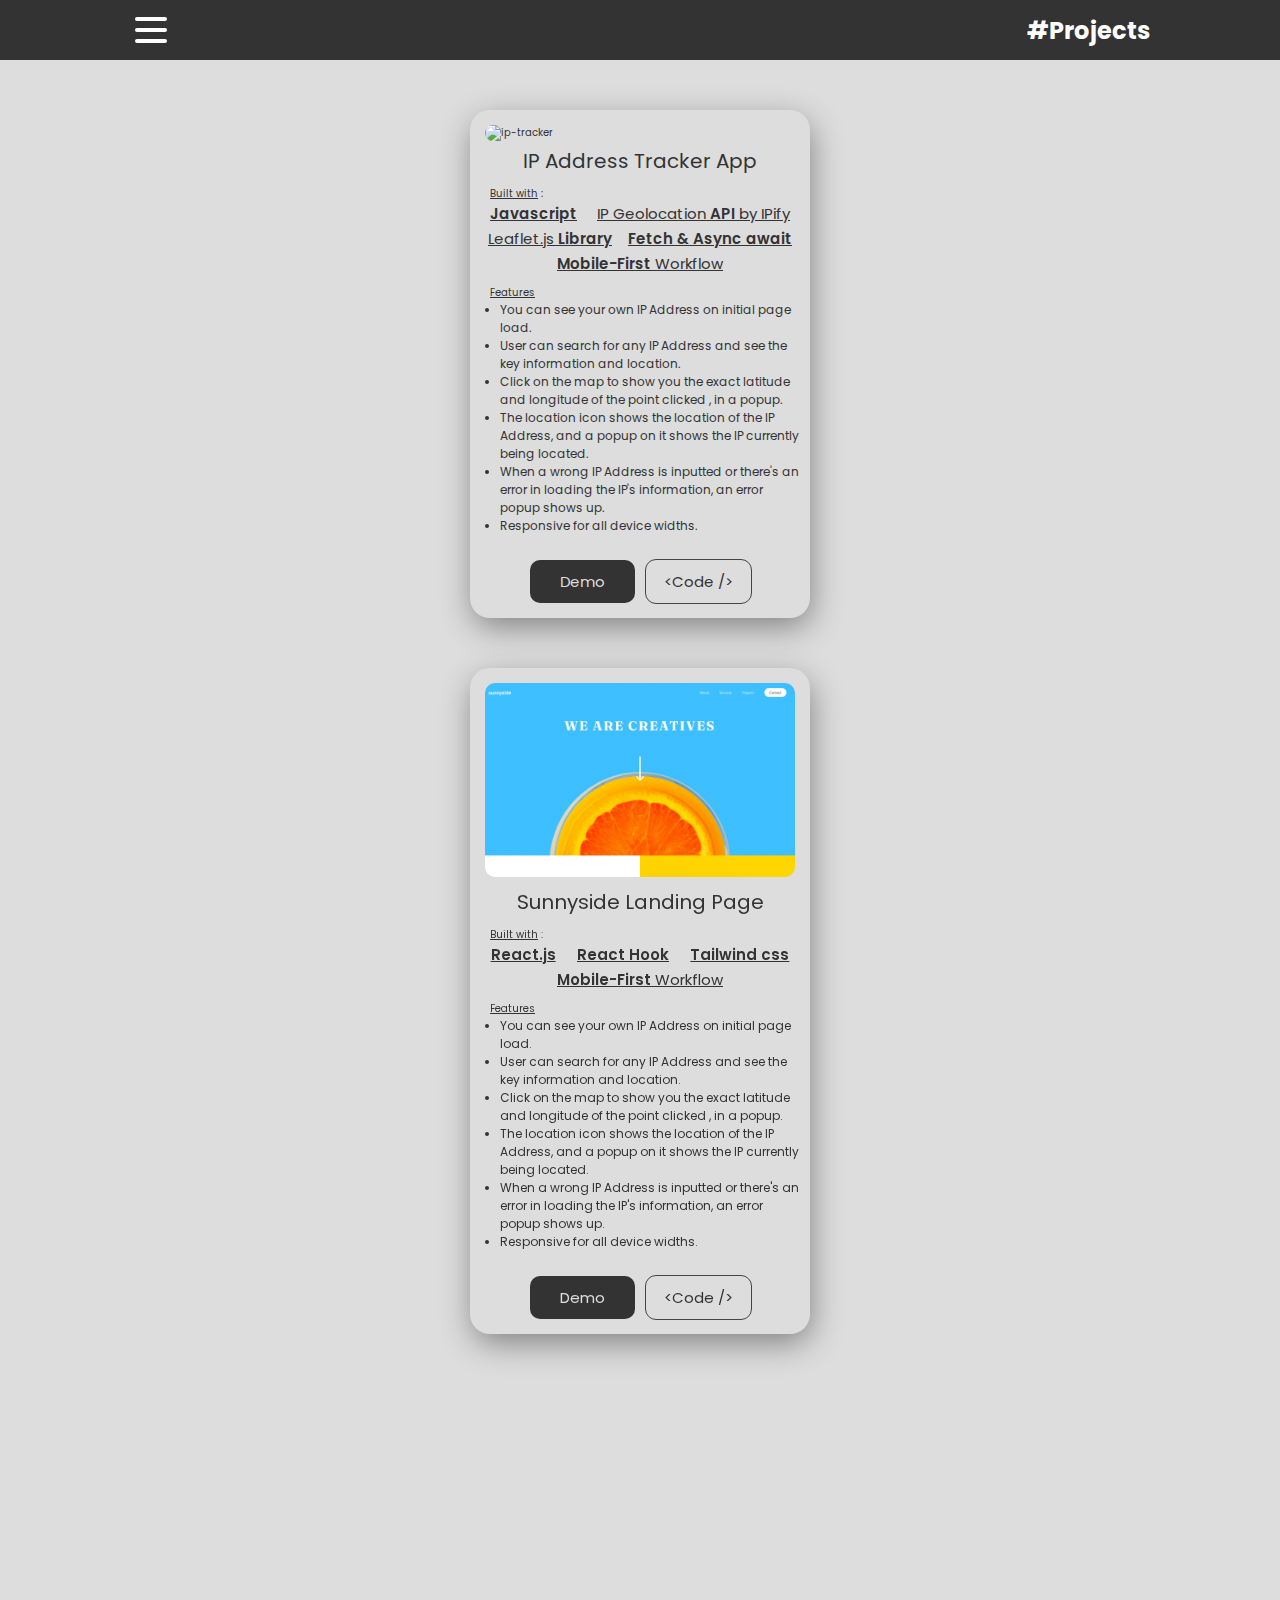
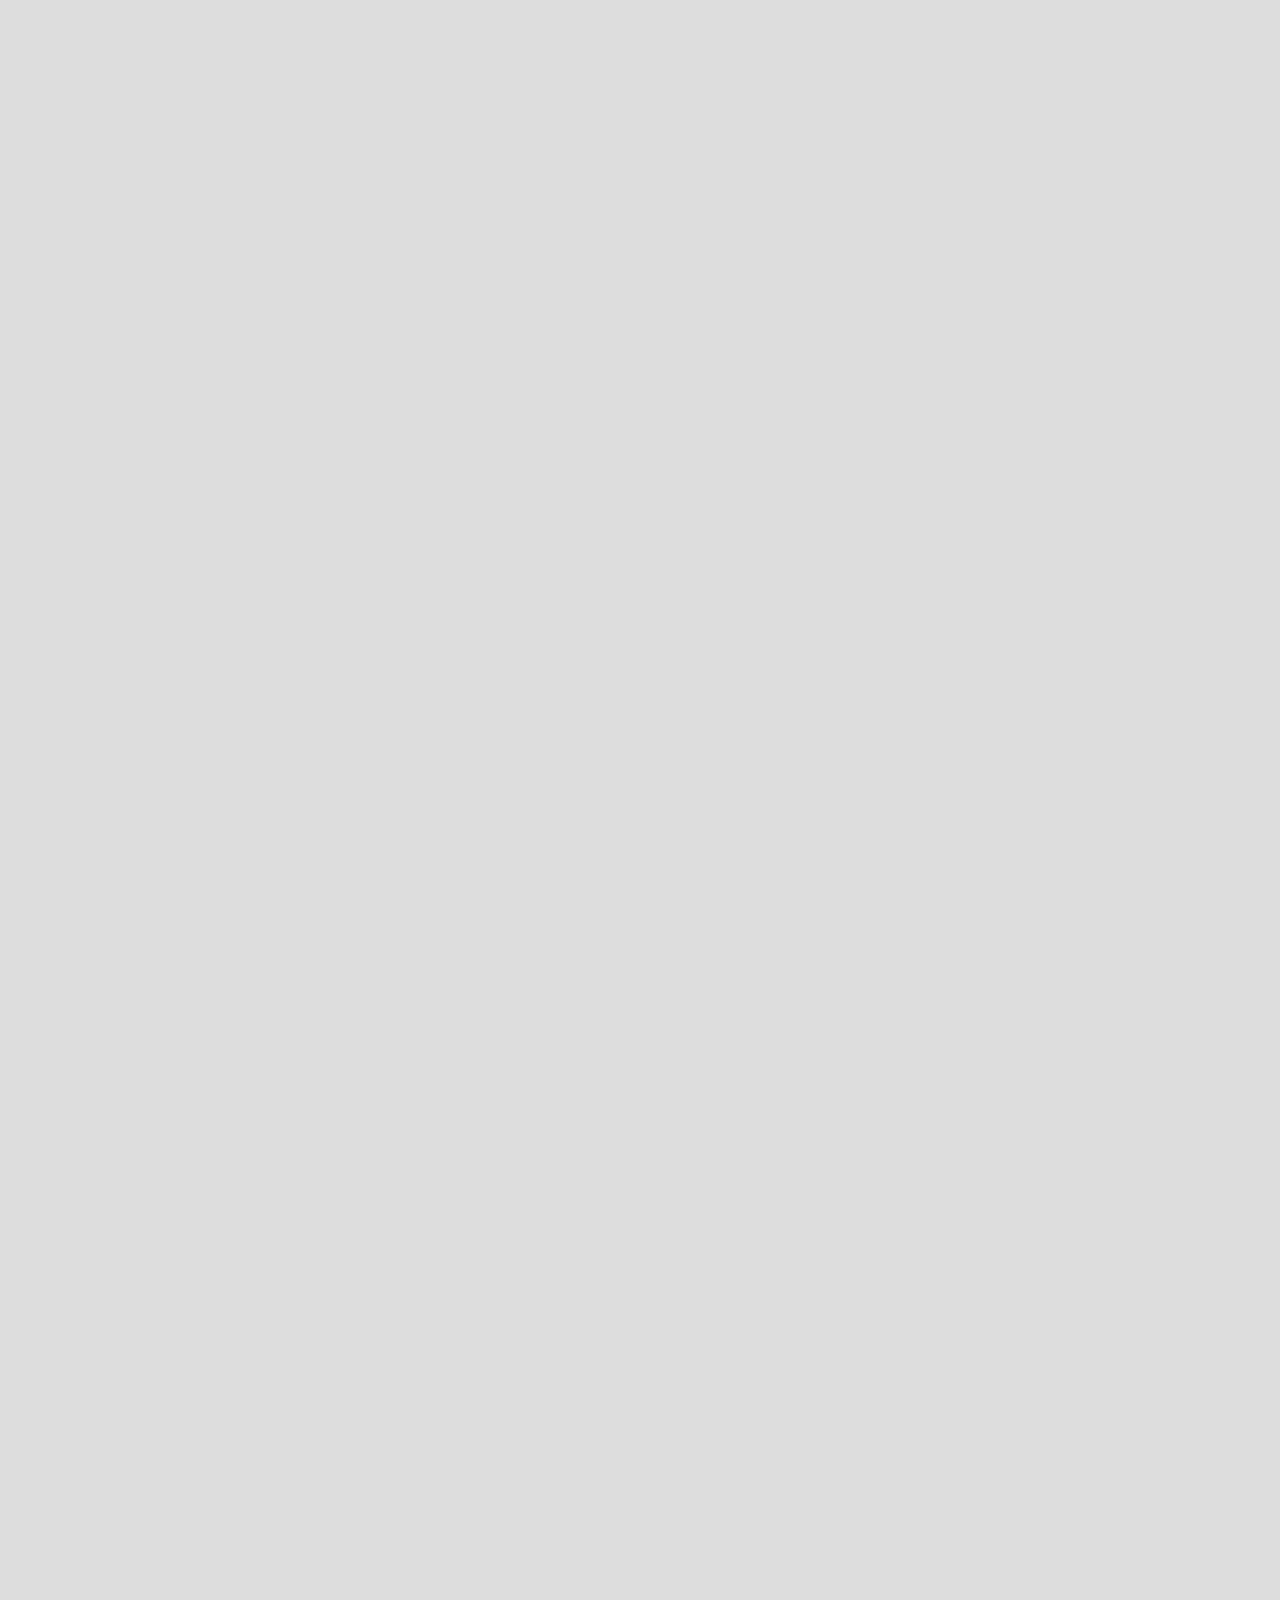
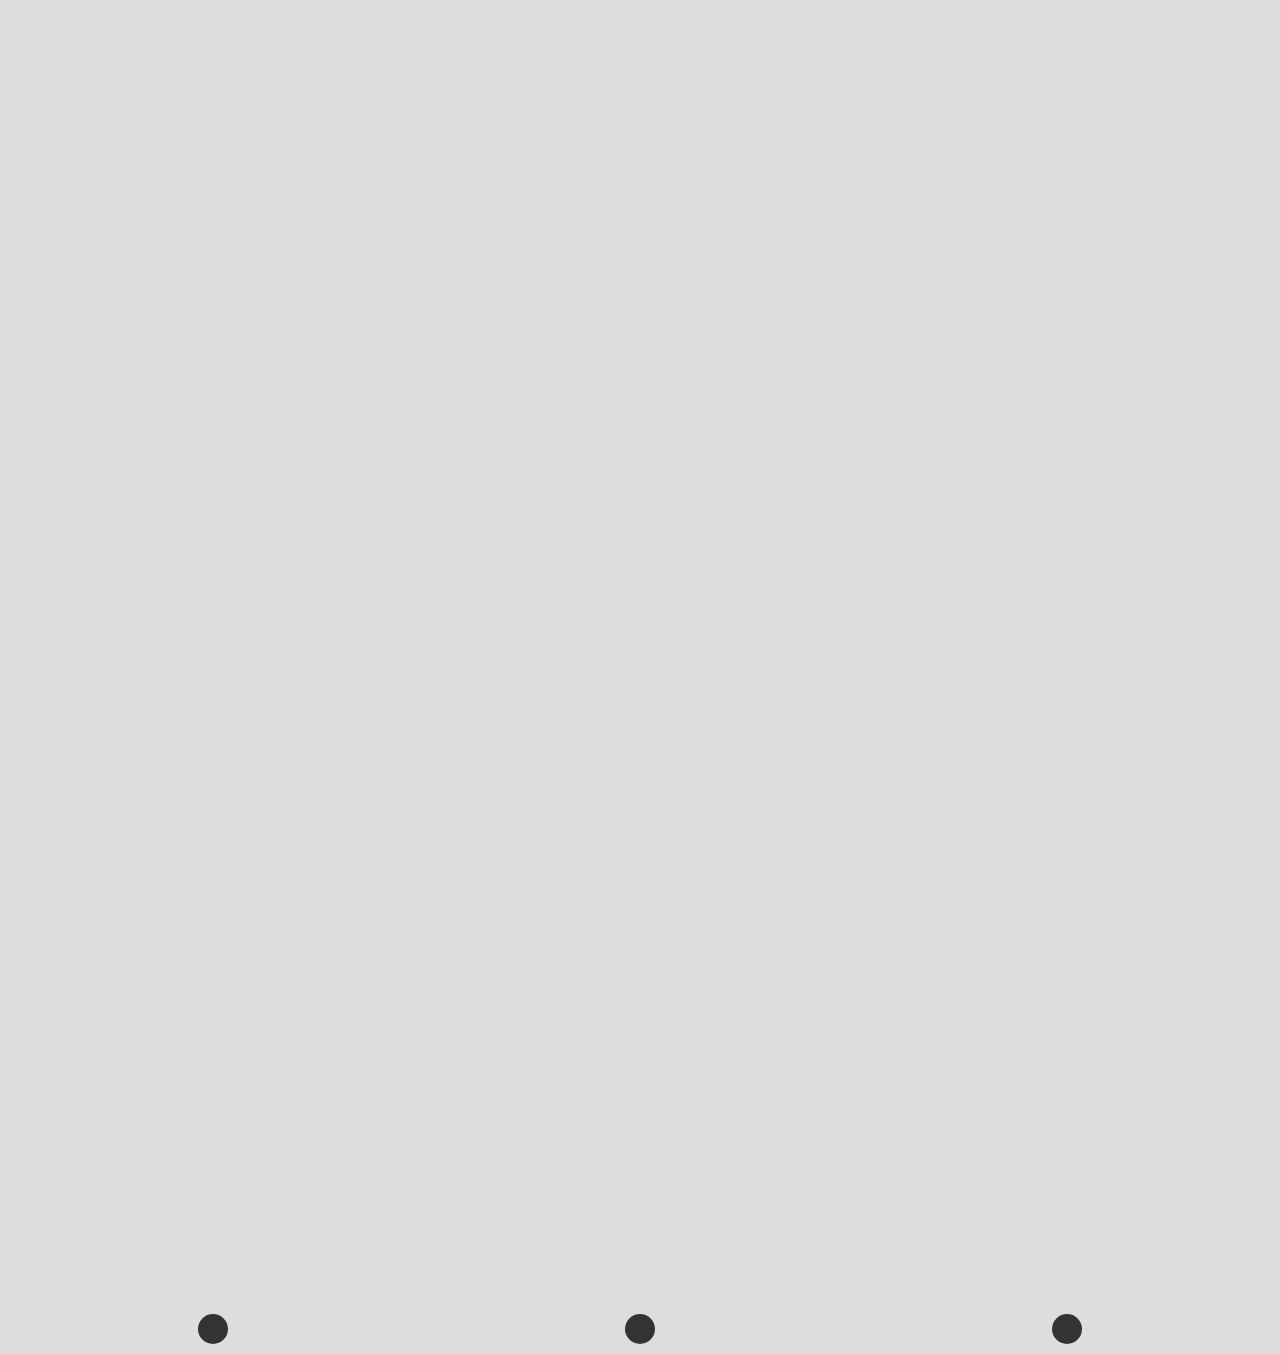
==== commit 6e07a6e9: "animations work" ====
--- a/projects.html
+++ b/projects.html
@@ -15,6 +15,9 @@
 
     <!-- FA kit -->
     <script src="https://kit.fontawesome.com/8a6d734775.js" crossorigin="anonymous"></script>
+
+    <!-- AOS -->
+    <link rel="stylesheet" href="https://unpkg.com/aos@next/dist/aos.css" />
   </head>
   <body class="projects-page">
     <header>
@@ -42,9 +45,10 @@
         </div>
       </nav>
     </header>
+
     <!-- Projects Main section -->
     <section class="projects-section">
-      <!-- 1.IP Tracker Project -->
+      <!-- 1. IP Tracker Project -->
       <div class="project">
         <div><img src="./assets/Screen Shot 2022-09-09 at 16.42.26-fullpage.png" alt="ip-tracker" /></div>
         <div class="description">
@@ -80,7 +84,7 @@
       </div>
 
       <!-- 2.Sunnyside Landing Page -->
-      <div class="project">
+      <div class="project" data-aos="fade-right">
         <div><img src="./assets/localhost_3000_ (2).png" /></div>
         <div class="description">
           <p class="title">Sunnyside Landing Page</p>
@@ -112,8 +116,9 @@
           </div>
         </div>
       </div>
+
       <!-- 3.Weather App Project -->
-      <div class="project">
+      <div class="project" data-aos="fade-left">
         <div><img src="./assets/Screen Shot 2022-09-17 at 22.02.26-fullpage.png" /></div>
         <div class="description">
           <p class="title">Simple Weather App</p>
@@ -146,8 +151,9 @@
           </div>
         </div>
       </div>
+
       <!-- 4.Edie Homepage -->
-      <div class="project">
+      <div class="project" data-aos="fade-right">
         <div><img src="./assets/_C__Users_HP_Desktop_devchallenges_done_edie-homepage-master_index.html.png" /></div>
         <div class="description">
           <p class="title">Edie Homepage</p>
@@ -179,7 +185,7 @@
       </div>
 
       <!-- 4.Rock-Paper-Scissors -->
-      <div class="project">
+      <div class="project" data-aos="fade-left">
         <div><img src="./assets/Screen Shot 2022-09-06 at 10.25.56-fullpage.png" /></div>
         <div class="description">
           <p class="title">Rock-Paper-Scissors game</p>
@@ -207,8 +213,9 @@
           </div>
         </div>
       </div>
+
       <!-- 5.Tip Calculator -->
-      <div class="project">
+      <div class="project" data-aos="fade-right">
         <div><img src="./assets/Screen Shot 2022-09-15 at 14.52.50-fullpage.png" /></div>
         <div class="description">
           <p class="title">Tip-Calculator and Bill-Splitter App</p>
@@ -237,8 +244,9 @@
           </div>
         </div>
       </div>
+
       <!-- 6.Random Advice Generator. -->
-      <div class="project">
+      <div class="project" data-aos="fade-left">
         <div>
           <img src="./assets/_C__Users_HP_Desktop_frontendmentor_done_advice-generator-app-main_index.html.png" />
         </div>
@@ -277,5 +285,10 @@
         <i class="fa-brands fa-twitter"></i>
       </div>
     </section>
+    <!-- AOS -->
+    <script src="https://unpkg.com/aos@next/dist/aos.js"></script>
+    <script>
+      AOS.init();
+    </script>
   </body>
 </html>
--- a/css/main.css
+++ b/css/main.css
@@ -1 +1 @@
-@import"https://fonts.googleapis.com/css2?family=Poppins:ital,wght@0,100;0,200;0,300;0,400;0,500;0,600;0,700;0,800;0,900;1,100;1,200;1,300;1,400;1,500;1,600;1,700;1,800;1,900&display=swap";*{margin:0;padding:0;box-sizing:border-box}body{font-family:"Poppins",sans-serif}.container{max-width:1050px;width:90%;margin:auto}.navbar{width:100%;background-color:#333}.nav-container{display:flex;justify-content:space-between;align-items:center;height:62px}.navbar .menu-items{display:flex}.navbar .nav-container li{list-style:none}.navbar .nav-container a{text-decoration:none;color:#fff;font-weight:500;font-size:1.2rem;padding:.7rem}.navbar .nav-container a:hover{font-weight:bolder}.nav-container{display:block;position:relative;height:60px}.nav-container .checkbox{position:absolute;display:block;height:32px;width:32px;top:20px;left:20px;z-index:5;opacity:0;cursor:pointer}.nav-container .hamburger-lines{display:block;height:26px;width:32px;position:absolute;top:17px;left:20px;z-index:2;display:flex;flex-direction:column;justify-content:space-between}.nav-container .hamburger-lines .line{display:block;height:4px;width:100%;border-radius:10px;background:#fff}.nav-container .hamburger-lines .line1{transform-origin:0% 0%;transition:transform .4s ease-in-out}.nav-container .hamburger-lines .line2{transition:transform .2s ease-in-out}.nav-container .hamburger-lines .line3{transform-origin:0% 100%;transition:transform .4s ease-in-out}.navbar .menu-items{padding-top:120px;background-color:#333;height:100vh;width:100%;transform:translate(-150%);display:flex;flex-direction:column;margin-left:-40px;padding-left:50px;transition:transform .5s ease-in-out;text-align:center}.navbar .menu-items li{margin-bottom:1.2rem;font-size:1.5rem;font-weight:500}.logo{position:absolute;right:15px;font-size:1.2rem;color:#fff;height:100%;display:flex;align-items:center}.nav-container input[type=checkbox]:checked~.menu-items{transform:translateX(0)}.nav-container input[type=checkbox]:checked~.hamburger-lines .line1{transform:rotate(45deg)}.nav-container input[type=checkbox]:checked~.hamburger-lines .line2{transform:scaleY(0)}.nav-container input[type=checkbox]:checked~.hamburger-lines .line3{transform:rotate(-45deg)}.nav-container input[type=checkbox]:checked~.logo{display:none}.projects-page{background-color:#ddd;color:#333}.projects-page .projects-section{margin-top:5rem}.projects-page .projects-section .project{border-radius:20px;padding:1rem 1rem 1rem 1rem;box-shadow:2px 10px 33px -2px rgba(0,0,0,.43);width:34rem;margin:0 auto 5rem auto}.projects-page .projects-section .project div:first-of-type{padding:.5rem}.projects-page .projects-section .project div:first-of-type img{width:100%;height:100%;object-fit:cover;border-radius:10px;transition:transform .3s ease-in-out}.projects-page .projects-section .project div:first-of-type img:hover{transform:scale(1.02)}.projects-page .projects-section .project .description .title{font-size:2rem;text-align:center;margin-bottom:1rem}.projects-page .projects-section .project .description .underlined{text-decoration:underline;margin-left:1rem}.projects-page .projects-section .project .description .tools{list-style-type:none;display:flex;flex-wrap:wrap;row-gap:.2rem;margin-bottom:1rem;justify-content:space-around}.projects-page .projects-section .project .description .tools li{font-size:1.5rem;text-decoration:underline}.projects-page .projects-section .project .description .tools .bold{font-weight:600}.projects-page .projects-section .project .description .features{padding:0 0 0 2rem}.projects-page .projects-section .project .description .features li{font-size:1.2rem}.projects-page .projects-section .project .description .features li ul{margin-left:2rem}.projects-page .projects-section .project .description .project-links{text-align:center;margin-top:2rem}.projects-page .projects-section .project .description .project-links a{display:inline-block;text-decoration:none;font-size:1.5rem;cursor:pointer;border-radius:10px;margin:0 .4rem}.projects-page .projects-section .project .description .project-links a:first-of-type{background-color:#333;color:#ddd;padding:1rem 3rem}.projects-page .projects-section .project .description .project-links a:last-of-type{background-color:rgba(0,0,0,0);outline:1px solid #444;color:#333;padding:1rem 1.8rem}.projects-page .projects-page-footer-links{margin-top:10rem}*,*::after,*::before{padding:0;margin:0;box-sizing:border-box}html{font-size:62.5%}body{color:#ddd}.home-page{background-color:#333}.home-page .overall{height:calc(100vh - 62px);padding-top:2rem}.home-page .overall .hello{text-align:center;margin-top:5rem}.home-page .overall .intro{padding-left:2rem;list-style-type:square}.home-page .overall .intro ::marker{font-size:1.5rem}.home-page .overall .intro__name{font-size:2rem;margin-bottom:.5rem}.home-page .overall .intro__role{font-size:1.5rem}.home-page .overall .homepage-links{display:flex;flex-direction:column;margin-top:4rem;margin-bottom:8rem;column-gap:2rem;font-size:.8rem;list-style-type:none}.home-page .overall .homepage-links div:first-of-type{display:flex;justify-content:center;column-gap:1rem;margin-bottom:.6rem}.home-page .overall .homepage-links div:last-of-type{display:flex;justify-content:center}.home-page .overall .underlined{text-decoration:underline}.home-page .main-footer{display:grid;place-items:center;padding:.5rem;bottom:0}.home-page .main-footer a{color:inherit}.links{display:flex;justify-content:space-around;background-color:#ddd;padding:1rem 0}.links div{background-color:#333;border-radius:50%;overflow:hidden;padding:1.5rem;cursor:pointer;color:#ddd}.links .fa-brands,.links .fa-regular{font-size:50px}.homepage-footer-links{position:absolute;width:100%;bottom:0}+@import"https://fonts.googleapis.com/css2?family=Poppins:ital,wght@0,100;0,200;0,300;0,400;0,500;0,600;0,700;0,800;0,900;1,100;1,200;1,300;1,400;1,500;1,600;1,700;1,800;1,900&display=swap";*{margin:0;padding:0;box-sizing:border-box}body{font-family:"Poppins",sans-serif}.container{max-width:1050px;width:90%;margin:auto}.navbar{width:100%;background-color:#333}.nav-container{display:flex;justify-content:space-between;align-items:center;height:62px}.navbar .menu-items{display:flex}.navbar .nav-container li{list-style:none}.navbar .nav-container a{text-decoration:none;color:#fff;font-weight:500;font-size:1.2rem;padding:.7rem}.navbar .nav-container a:hover{font-weight:bolder}.nav-container{display:block;position:relative;height:60px}.nav-container .checkbox{position:absolute;display:block;height:32px;width:32px;top:20px;left:20px;z-index:5;opacity:0;cursor:pointer}.nav-container .hamburger-lines{display:block;height:26px;width:32px;position:absolute;top:17px;left:20px;z-index:2;display:flex;flex-direction:column;justify-content:space-between}.nav-container .hamburger-lines .line{display:block;height:4px;width:100%;border-radius:10px;background:#fff}.nav-container .hamburger-lines .line1{transform-origin:0% 0%;transition:transform .4s ease-in-out}.nav-container .hamburger-lines .line2{transition:transform .2s ease-in-out}.nav-container .hamburger-lines .line3{transform-origin:0% 100%;transition:transform .4s ease-in-out}.navbar .menu-items{padding-top:120px;background-color:#333;height:100vh;width:100%;transform:translate(-150%);display:flex;flex-direction:column;margin-left:-40px;padding-left:50px;transition:transform .5s ease-in-out;text-align:center}.navbar .menu-items li{margin-bottom:1.2rem;font-size:1.5rem;font-weight:500}.logo{position:absolute;right:15px;font-size:1.2rem;color:#fff;height:100%;display:flex;align-items:center}.nav-container input[type=checkbox]:checked~.menu-items{transform:translateX(0)}.nav-container input[type=checkbox]:checked~.hamburger-lines .line1{transform:rotate(45deg)}.nav-container input[type=checkbox]:checked~.hamburger-lines .line2{transform:scaleY(0)}.nav-container input[type=checkbox]:checked~.hamburger-lines .line3{transform:rotate(-45deg)}.nav-container input[type=checkbox]:checked~.logo{display:none}.projects-page{background-color:#ddd;color:#333;overflow-x:hidden}.projects-page .projects-section{margin-top:5rem}.projects-page .projects-section .project{border-radius:20px;padding:1rem 1rem 1rem 1rem;box-shadow:2px 10px 33px -2px rgba(0,0,0,.43);width:34rem;margin:0 auto 5rem auto}.projects-page .projects-section .project div:first-of-type{padding:.5rem}.projects-page .projects-section .project div:first-of-type img{width:100%;height:100%;object-fit:cover;border-radius:10px;transition:transform .3s ease-in-out}.projects-page .projects-section .project div:first-of-type img:hover{transform:scale(1.02)}.projects-page .projects-section .project .description .title{font-size:2rem;text-align:center;margin-bottom:1rem}.projects-page .projects-section .project .description .underlined{text-decoration:underline;margin-left:1rem}.projects-page .projects-section .project .description .tools{list-style-type:none;display:flex;flex-wrap:wrap;row-gap:.2rem;margin-bottom:1rem;justify-content:space-around}.projects-page .projects-section .project .description .tools li{font-size:1.5rem;text-decoration:underline}.projects-page .projects-section .project .description .tools .bold{font-weight:600}.projects-page .projects-section .project .description .features{padding:0 0 0 2rem}.projects-page .projects-section .project .description .features li{font-size:1.2rem}.projects-page .projects-section .project .description .features li ul{margin-left:2rem}.projects-page .projects-section .project .description .project-links{text-align:center;margin-top:2rem}.projects-page .projects-section .project .description .project-links a{display:inline-block;text-decoration:none;font-size:1.5rem;cursor:pointer;border-radius:10px;margin:0 .4rem}.projects-page .projects-section .project .description .project-links a:first-of-type{background-color:#333;color:#ddd;padding:1rem 3rem}.projects-page .projects-section .project .description .project-links a:last-of-type{background-color:rgba(0,0,0,0);outline:1px solid #444;color:#333;padding:1rem 1.8rem}.projects-page .projects-page-footer-links{margin-top:10rem}*,*::after,*::before{padding:0;margin:0;box-sizing:border-box}html{font-size:62.5%}body{color:#ddd}.home-page{background-color:#333}.home-page .overall{height:calc(100vh - 62px);padding-top:2rem}.home-page .overall .hello{text-align:center;margin-top:5rem}.home-page .overall .intro{padding-left:2rem;list-style-type:square}.home-page .overall .intro ::marker{font-size:1.5rem}.home-page .overall .intro__name{font-size:2rem;margin-bottom:.5rem}.home-page .overall .intro__role{font-size:1.5rem}.home-page .overall .homepage-links{display:flex;flex-direction:column;margin-top:4rem;margin-bottom:8rem;column-gap:2rem;font-size:.8rem;list-style-type:none}.home-page .overall .homepage-links div:first-of-type{display:flex;justify-content:center;column-gap:1rem;margin-bottom:.6rem}.home-page .overall .homepage-links div:last-of-type{display:flex;justify-content:center}.home-page .overall .underlined{text-decoration:underline}.home-page .main-footer{display:grid;place-items:center;padding:.5rem;bottom:0}.home-page .main-footer a{color:inherit}.links{display:flex;justify-content:space-around;background-color:#ddd;padding:1rem 0}.links div{background-color:#333;border-radius:50%;overflow:hidden;padding:1.5rem;cursor:pointer;color:#ddd}.links .fa-brands,.links .fa-regular{font-size:50px}.homepage-footer-links{position:absolute;width:100%;bottom:0}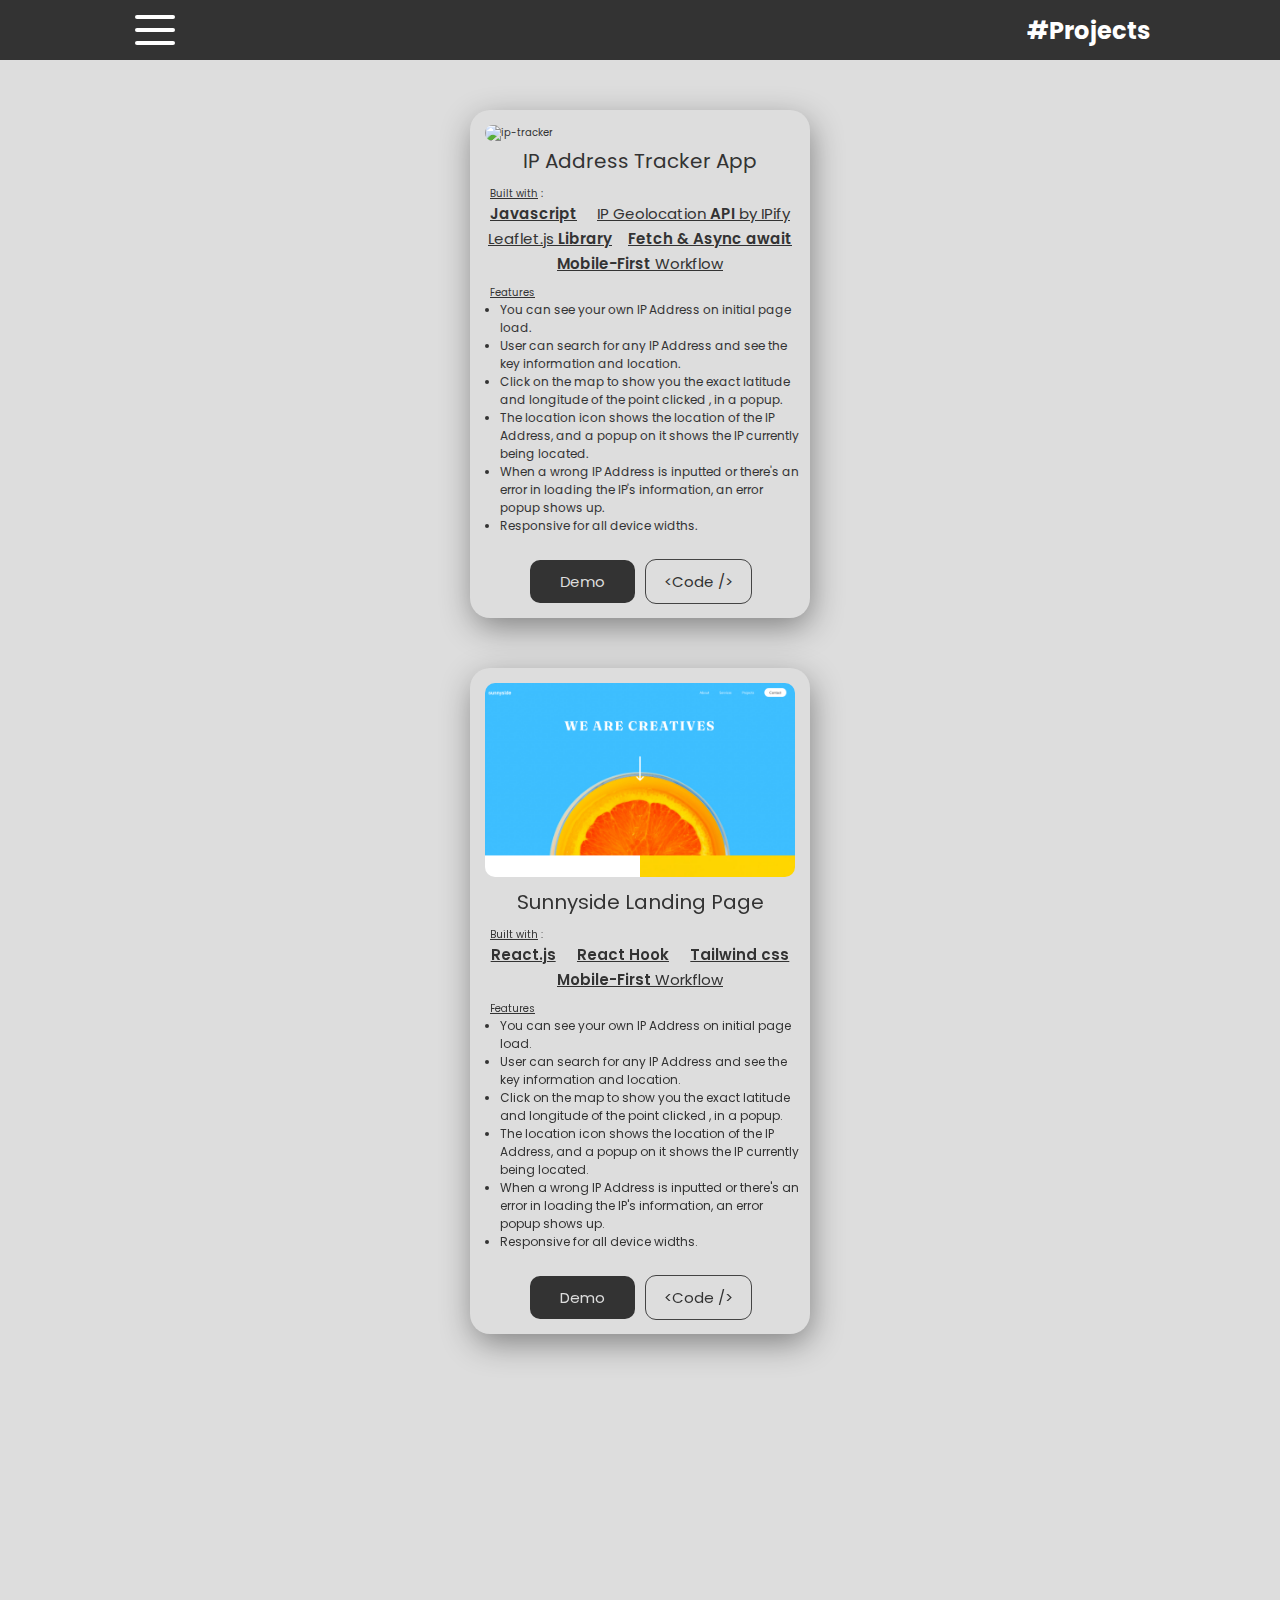
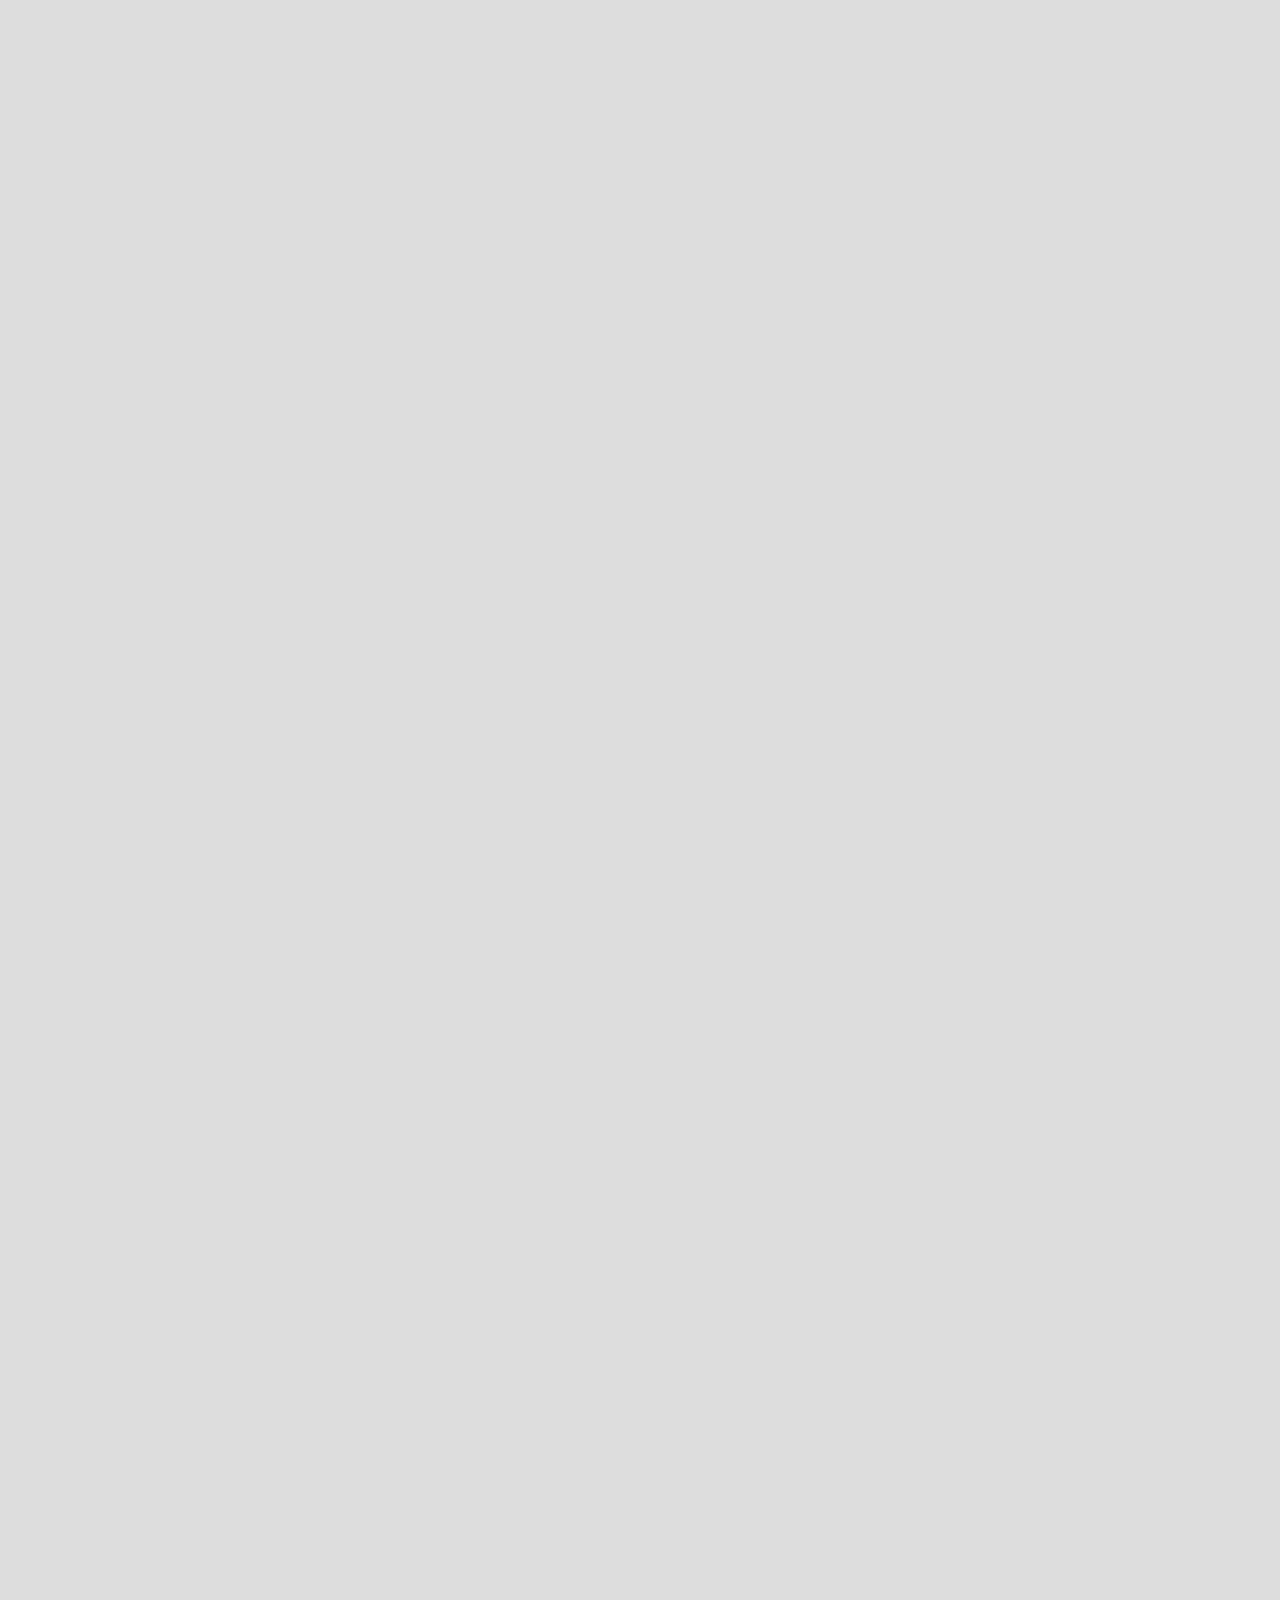
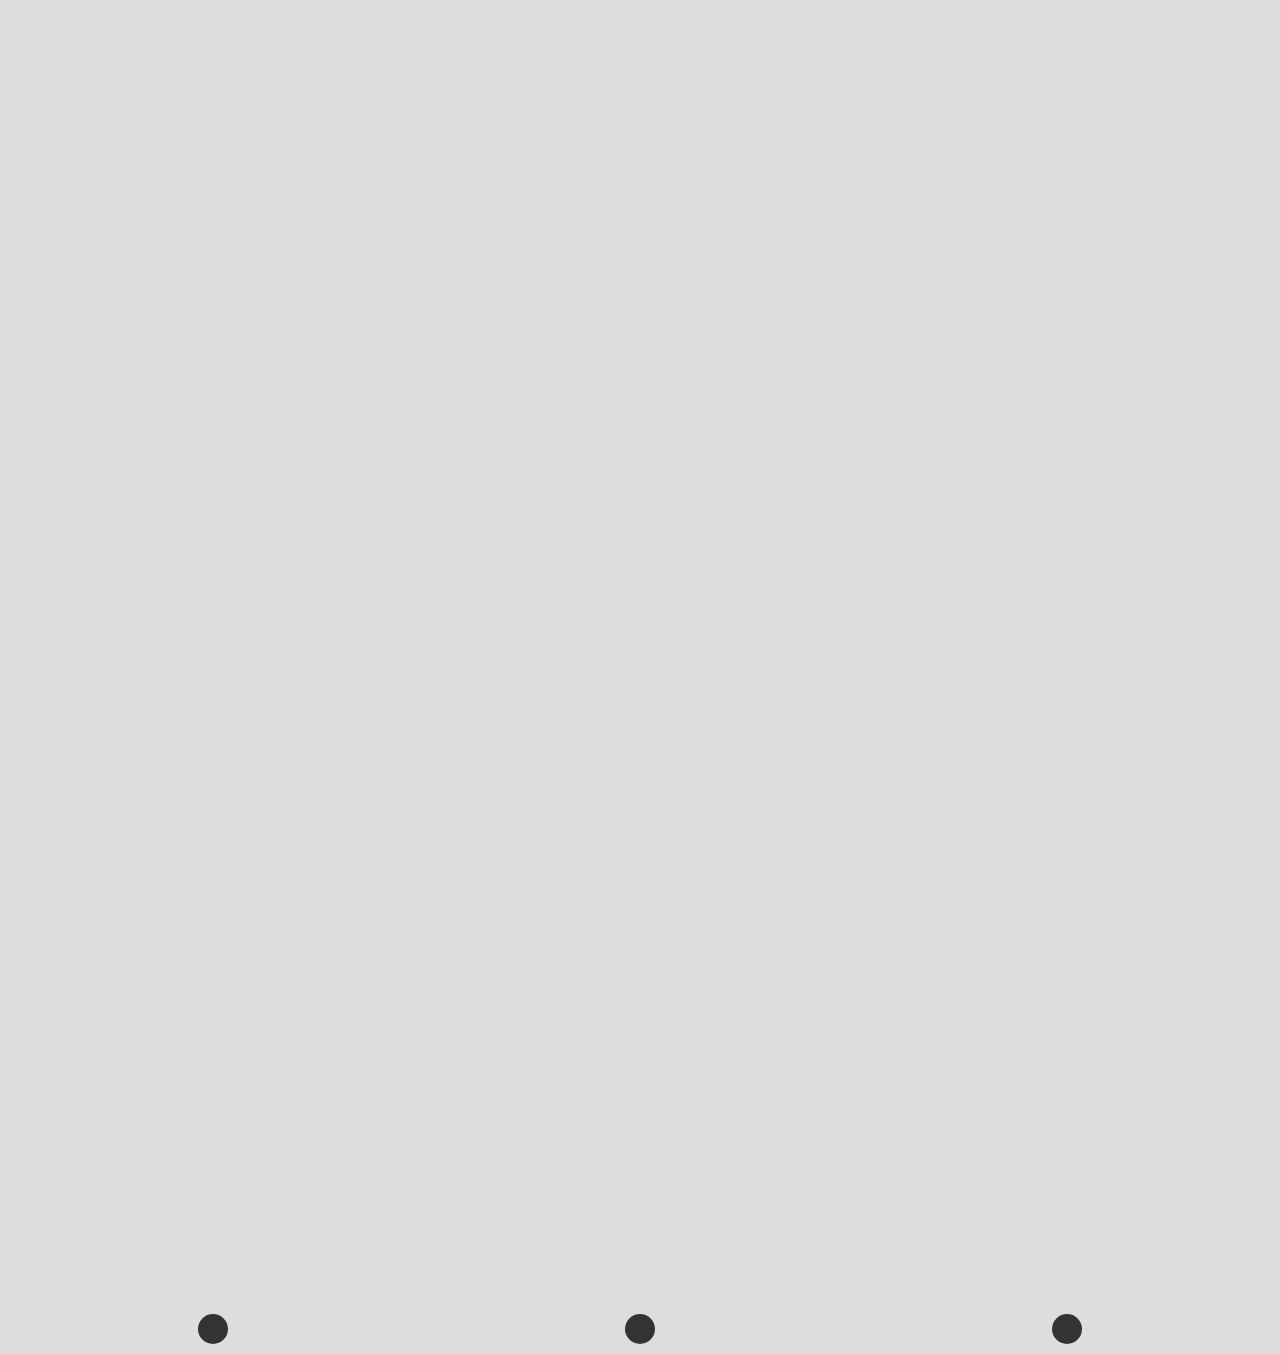
==== commit df84a7e3: "refined menu" ====
--- a/projects.html
+++ b/projects.html
@@ -37,9 +37,9 @@
             <div class="menu-items">
               <li><a href="/">Home</a></li>
               <li><a href="#">about</a></li>
-              <li><a href="#">projects</a></li>
+              <li><a href="./projects.html">projects</a></li>
               <li><a href="#">resume</a></li>
-              <li><a href="#">contact</a></li>
+              <li><a href="./contact.html">contact</a></li>
             </div>
           </div>
         </div>
--- a/css/main.css
+++ b/css/main.css
@@ -1 +1 @@
-@import"https://fonts.googleapis.com/css2?family=Poppins:ital,wght@0,100;0,200;0,300;0,400;0,500;0,600;0,700;0,800;0,900;1,100;1,200;1,300;1,400;1,500;1,600;1,700;1,800;1,900&display=swap";*{margin:0;padding:0;box-sizing:border-box}body{font-family:"Poppins",sans-serif}.container{max-width:1050px;width:90%;margin:auto}.navbar{width:100%;background-color:#333}.nav-container{display:flex;justify-content:space-between;align-items:center;height:62px}.navbar .menu-items{display:flex}.navbar .nav-container li{list-style:none}.navbar .nav-container a{text-decoration:none;color:#fff;font-weight:500;font-size:1.2rem;padding:.7rem}.navbar .nav-container a:hover{font-weight:bolder}.nav-container{display:block;position:relative;height:60px}.nav-container .checkbox{position:absolute;display:block;height:32px;width:32px;top:20px;left:20px;z-index:5;opacity:0;cursor:pointer}.nav-container .hamburger-lines{display:block;height:26px;width:32px;position:absolute;top:17px;left:20px;z-index:2;display:flex;flex-direction:column;justify-content:space-between}.nav-container .hamburger-lines .line{display:block;height:4px;width:100%;border-radius:10px;background:#fff}.nav-container .hamburger-lines .line1{transform-origin:0% 0%;transition:transform .4s ease-in-out}.nav-container .hamburger-lines .line2{transition:transform .2s ease-in-out}.nav-container .hamburger-lines .line3{transform-origin:0% 100%;transition:transform .4s ease-in-out}.navbar .menu-items{padding-top:120px;background-color:#333;height:100vh;width:100%;transform:translate(-150%);display:flex;flex-direction:column;margin-left:-40px;padding-left:50px;transition:transform .5s ease-in-out;text-align:center}.navbar .menu-items li{margin-bottom:1.2rem;font-size:1.5rem;font-weight:500}.logo{position:absolute;right:15px;font-size:1.2rem;color:#fff;height:100%;display:flex;align-items:center}.nav-container input[type=checkbox]:checked~.menu-items{transform:translateX(0)}.nav-container input[type=checkbox]:checked~.hamburger-lines .line1{transform:rotate(45deg)}.nav-container input[type=checkbox]:checked~.hamburger-lines .line2{transform:scaleY(0)}.nav-container input[type=checkbox]:checked~.hamburger-lines .line3{transform:rotate(-45deg)}.nav-container input[type=checkbox]:checked~.logo{display:none}.projects-page{background-color:#ddd;color:#333;overflow-x:hidden}.projects-page .projects-section{margin-top:5rem}.projects-page .projects-section .project{border-radius:20px;padding:1rem 1rem 1rem 1rem;box-shadow:2px 10px 33px -2px rgba(0,0,0,.43);width:34rem;margin:0 auto 5rem auto}.projects-page .projects-section .project div:first-of-type{padding:.5rem}.projects-page .projects-section .project div:first-of-type img{width:100%;height:100%;object-fit:cover;border-radius:10px;transition:transform .3s ease-in-out}.projects-page .projects-section .project div:first-of-type img:hover{transform:scale(1.02)}.projects-page .projects-section .project .description .title{font-size:2rem;text-align:center;margin-bottom:1rem}.projects-page .projects-section .project .description .underlined{text-decoration:underline;margin-left:1rem}.projects-page .projects-section .project .description .tools{list-style-type:none;display:flex;flex-wrap:wrap;row-gap:.2rem;margin-bottom:1rem;justify-content:space-around}.projects-page .projects-section .project .description .tools li{font-size:1.5rem;text-decoration:underline}.projects-page .projects-section .project .description .tools .bold{font-weight:600}.projects-page .projects-section .project .description .features{padding:0 0 0 2rem}.projects-page .projects-section .project .description .features li{font-size:1.2rem}.projects-page .projects-section .project .description .features li ul{margin-left:2rem}.projects-page .projects-section .project .description .project-links{text-align:center;margin-top:2rem}.projects-page .projects-section .project .description .project-links a{display:inline-block;text-decoration:none;font-size:1.5rem;cursor:pointer;border-radius:10px;margin:0 .4rem}.projects-page .projects-section .project .description .project-links a:first-of-type{background-color:#333;color:#ddd;padding:1rem 3rem}.projects-page .projects-section .project .description .project-links a:last-of-type{background-color:rgba(0,0,0,0);outline:1px solid #444;color:#333;padding:1rem 1.8rem}.projects-page .projects-page-footer-links{margin-top:10rem}*,*::after,*::before{padding:0;margin:0;box-sizing:border-box}html{font-size:62.5%}body{color:#ddd}.home-page{background-color:#333}.home-page .overall{height:calc(100vh - 62px);padding-top:2rem}.home-page .overall .hello{text-align:center;margin-top:5rem}.home-page .overall .intro{padding-left:2rem;list-style-type:square}.home-page .overall .intro ::marker{font-size:1.5rem}.home-page .overall .intro__name{font-size:2rem;margin-bottom:.5rem}.home-page .overall .intro__role{font-size:1.5rem}.home-page .overall .homepage-links{display:flex;flex-direction:column;margin-top:4rem;margin-bottom:8rem;column-gap:2rem;font-size:.8rem;list-style-type:none}.home-page .overall .homepage-links div:first-of-type{display:flex;justify-content:center;column-gap:1rem;margin-bottom:.6rem}.home-page .overall .homepage-links div:last-of-type{display:flex;justify-content:center}.home-page .overall .underlined{text-decoration:underline}.home-page .main-footer{display:grid;place-items:center;padding:.5rem;bottom:0}.home-page .main-footer a{color:inherit}.links{display:flex;justify-content:space-around;background-color:#ddd;padding:1rem 0}.links div{background-color:#333;border-radius:50%;overflow:hidden;padding:1.5rem;cursor:pointer;color:#ddd}.links .fa-brands,.links .fa-regular{font-size:50px}.homepage-footer-links{position:absolute;width:100%;bottom:0}+@import"https://fonts.googleapis.com/css2?family=Poppins:ital,wght@0,100;0,200;0,300;0,400;0,500;0,600;0,700;0,800;0,900;1,100;1,200;1,300;1,400;1,500;1,600;1,700;1,800;1,900&display=swap";*{margin:0;padding:0;box-sizing:border-box}body{font-family:"Poppins",sans-serif}.container{max-width:1050px;width:90%;margin:auto}.navbar{width:100%;background-color:#333}.nav-container{display:flex;justify-content:space-between;align-items:center;height:62px}.navbar .menu-items{display:flex;height:100vh}.navbar .nav-container li{list-style:none}.navbar .nav-container a{text-decoration:none;color:#fff;font-weight:500;font-size:3rem;padding:.7rem}.navbar .nav-container a:hover{font-weight:bolder}.nav-container{display:block;position:relative;height:60px}.nav-container .checkbox{position:absolute;display:block;height:32px;width:32px;top:20px;left:20px;z-index:5;opacity:0;cursor:pointer}.nav-container .hamburger-lines{display:block;height:30px;width:40px;position:absolute;top:15px;left:20px;z-index:2;display:flex;flex-direction:column;justify-content:space-between}.nav-container .hamburger-lines .line{display:block;height:4px;width:100%;border-radius:10px;background:#fff}.nav-container .hamburger-lines .line1{transform-origin:0% 0%;transition:transform .4s ease-in-out}.nav-container .hamburger-lines .line2{transition:transform .2s ease-in-out}.nav-container .hamburger-lines .line3{transform-origin:0% 100%;transition:transform .4s ease-in-out}.navbar .menu-items{padding-top:120px;background-color:#333;height:100vh;width:100%;transform:translate(-150%);display:flex;flex-direction:column;margin-left:-40px;padding-left:50px;transition:transform .5s ease-in-out;text-align:center}.navbar .menu-items li{margin-bottom:5rem;font-size:1.5rem;font-weight:500}.logo{position:absolute;right:15px;font-size:1.2rem;color:#fff;height:100%;display:flex;align-items:center}.nav-container input[type=checkbox]:checked~.menu-items{transform:translateX(0)}.nav-container input[type=checkbox]:checked~.hamburger-lines .line1{transform:rotate(45deg)}.nav-container input[type=checkbox]:checked~.hamburger-lines .line2{transform:scaleY(0)}.nav-container input[type=checkbox]:checked~.hamburger-lines .line3{transform:rotate(-45deg)}.nav-container input[type=checkbox]:checked~.logo{display:none}.projects-page{background-color:#ddd;color:#333;overflow-x:hidden}.projects-page .projects-section{margin-top:5rem}.projects-page .projects-section .project{border-radius:20px;padding:1rem 1rem 1rem 1rem;box-shadow:2px 10px 33px -2px rgba(0,0,0,.43);width:34rem;margin:0 auto 5rem auto}.projects-page .projects-section .project div:first-of-type{padding:.5rem}.projects-page .projects-section .project div:first-of-type img{width:100%;height:100%;object-fit:cover;border-radius:10px;transition:transform .3s ease-in-out}.projects-page .projects-section .project div:first-of-type img:hover{transform:scale(1.02)}.projects-page .projects-section .project .description .title{font-size:2rem;text-align:center;margin-bottom:1rem}.projects-page .projects-section .project .description .underlined{text-decoration:underline;margin-left:1rem}.projects-page .projects-section .project .description .tools{list-style-type:none;display:flex;flex-wrap:wrap;row-gap:.2rem;margin-bottom:1rem;justify-content:space-around}.projects-page .projects-section .project .description .tools li{font-size:1.5rem;text-decoration:underline}.projects-page .projects-section .project .description .tools .bold{font-weight:600}.projects-page .projects-section .project .description .features{padding:0 0 0 2rem}.projects-page .projects-section .project .description .features li{font-size:1.2rem}.projects-page .projects-section .project .description .features li ul{margin-left:2rem}.projects-page .projects-section .project .description .project-links{text-align:center;margin-top:2rem}.projects-page .projects-section .project .description .project-links a{display:inline-block;text-decoration:none;font-size:1.5rem;cursor:pointer;border-radius:10px;margin:0 .4rem}.projects-page .projects-section .project .description .project-links a:first-of-type{background-color:#333;color:#ddd;padding:1rem 3rem}.projects-page .projects-section .project .description .project-links a:last-of-type{background-color:rgba(0,0,0,0);outline:1px solid #444;color:#333;padding:1rem 1.8rem}.projects-page .projects-page-footer-links{margin-top:10rem}*,*::after,*::before{padding:0;margin:0;box-sizing:border-box}html{font-size:62.5%}body{color:#ddd}.home-page{background-color:#333}.home-page .overall{height:calc(100vh - 62px);padding-top:2rem}.home-page .overall .hello{text-align:center;margin-top:5rem}.home-page .overall .intro{padding-left:2rem;list-style-type:square}.home-page .overall .intro ::marker{font-size:1.5rem}.home-page .overall .intro__name{font-size:4rem;margin-bottom:.5rem}.home-page .overall .intro__role{font-size:1.5rem}.home-page .overall .homepage-links{display:flex;flex-direction:column;margin-top:4rem;margin-bottom:8rem;column-gap:2rem;font-size:.8rem;list-style-type:none;outline:1px solid red}.home-page .overall .homepage-links div:first-of-type{display:flex;justify-content:center;column-gap:1rem;margin-bottom:.6rem}.home-page .overall .homepage-links div:last-of-type{display:flex;justify-content:center}.home-page .overall .homepage-links div li a{color:inherit;font-size:2rem}.home-page .overall .underlined{text-decoration:underline}.home-page .main-footer{display:grid;place-items:center;padding:.5rem;bottom:0}.home-page .main-footer a{color:inherit}.links{display:flex;justify-content:space-around;background-color:#ddd;padding:1rem 0}.links div{background-color:#333;border-radius:50%;overflow:hidden;padding:1.5rem;cursor:pointer;color:#ddd}.links .fa-brands,.links .fa-regular{font-size:50px}.homepage-footer-links{position:absolute;width:100%;bottom:0}